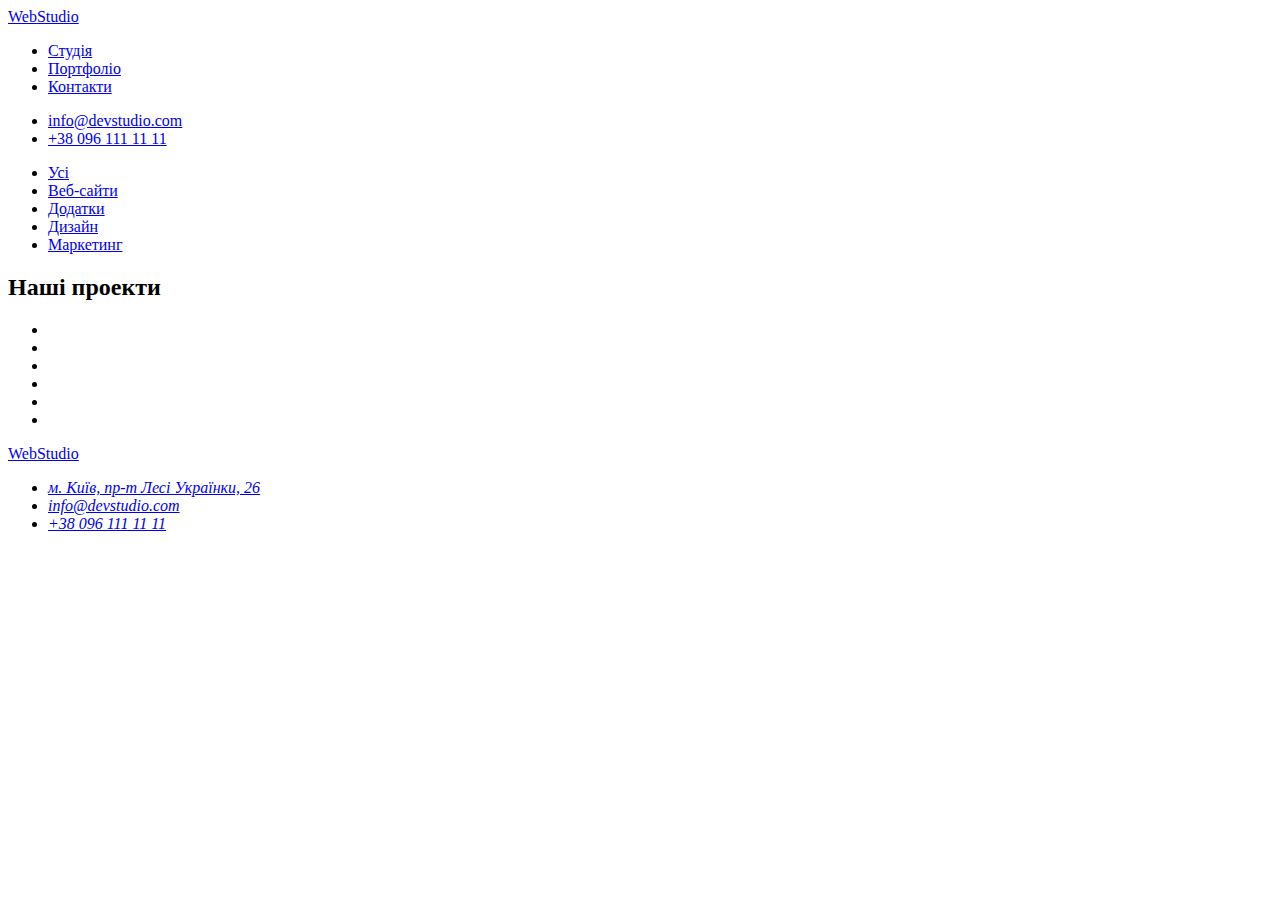
==== portfolio.html @ 6d322773 "Portfolio2" ====
<!DOCTYPE html>
<html lang="en">
  <head>
    <meta charset="UTF-8" />
    <meta http-equiv="X-UA-Compatible" content="IE=edge" />
    <meta name="viewport" content="width=device-width, initial-scale=1.0" />
    <title>Portofolio</title>
    <link rel="preconnect" href="https://fonts.googleapis.com" />
    <link rel="preconnect" href="https://fonts.gstatic.com" crossorigin />
    <link
      href="https://fonts.googleapis.com/css2?family=Raleway:ital,wght@0,700;1,700&family=Roboto:ital,wght@0,400;0,500;0,700;0,900;1,400;1,500;1,700;1,900&display=swap"
      rel="stylesheet"
    />
  </head>
  <body>
    <header>
      <nav>
        <a href="./index.html"><span>Web</span>Studio</a>
        <ul>
          <li><a href="#">Студія</a></li>
          <li><a href="./index.html">Портфоліо</a></li>
          <li><a href="#">Контакти</a></li>
        </ul>
      </nav>
      <ul>
        <li><a href="mailto:info@devstudio.com">info@devstudio.com</a></li>
        <li><a href="tel:+380961111111">+38 096 111 11 11</a></li>
      </ul>
    </header>
    <main>
      <section>
        <ul>
          <li><a href="./index.html">Усі</a></li>
          <li><a href="./index.html">Веб-сайти</a></li>
          <li><a href="./index.html">Додатки</a></li>
          <li><a href="./index.html">Дизайн</a></li>
          <li><a href="./index.html">Маркетинг</a></li>
        </ul>
      </section>
      <section>
        <h2>Наші проекти</h2>
        <ul>
          <li></li>
          <li></li>
          <li></li>
          <li></li>
          <li></li>
          <li></li>
        </ul>
      </section>
    </main>
    <footer>
      <a href="./index.html">WebStudio</a>
      <address>
        <ul>
          <li>
            <a
              href="https://goo.gl/maps/CPtrU1FHBa2aNyZL9"
              target="_blank"
              rel="noopener noreferrer nofollow"
              >м. Київ, пр-т Лесі Українки, 26</a
            >
          </li>
          <li><a href="mailto:info@devstudio.com">info@devstudio.com</a></li>
          <li><a href="tel:+380961111111">+38 096 111 11 11</a></li>
        </ul>
      </address>
    </footer>
  </body>
</html>
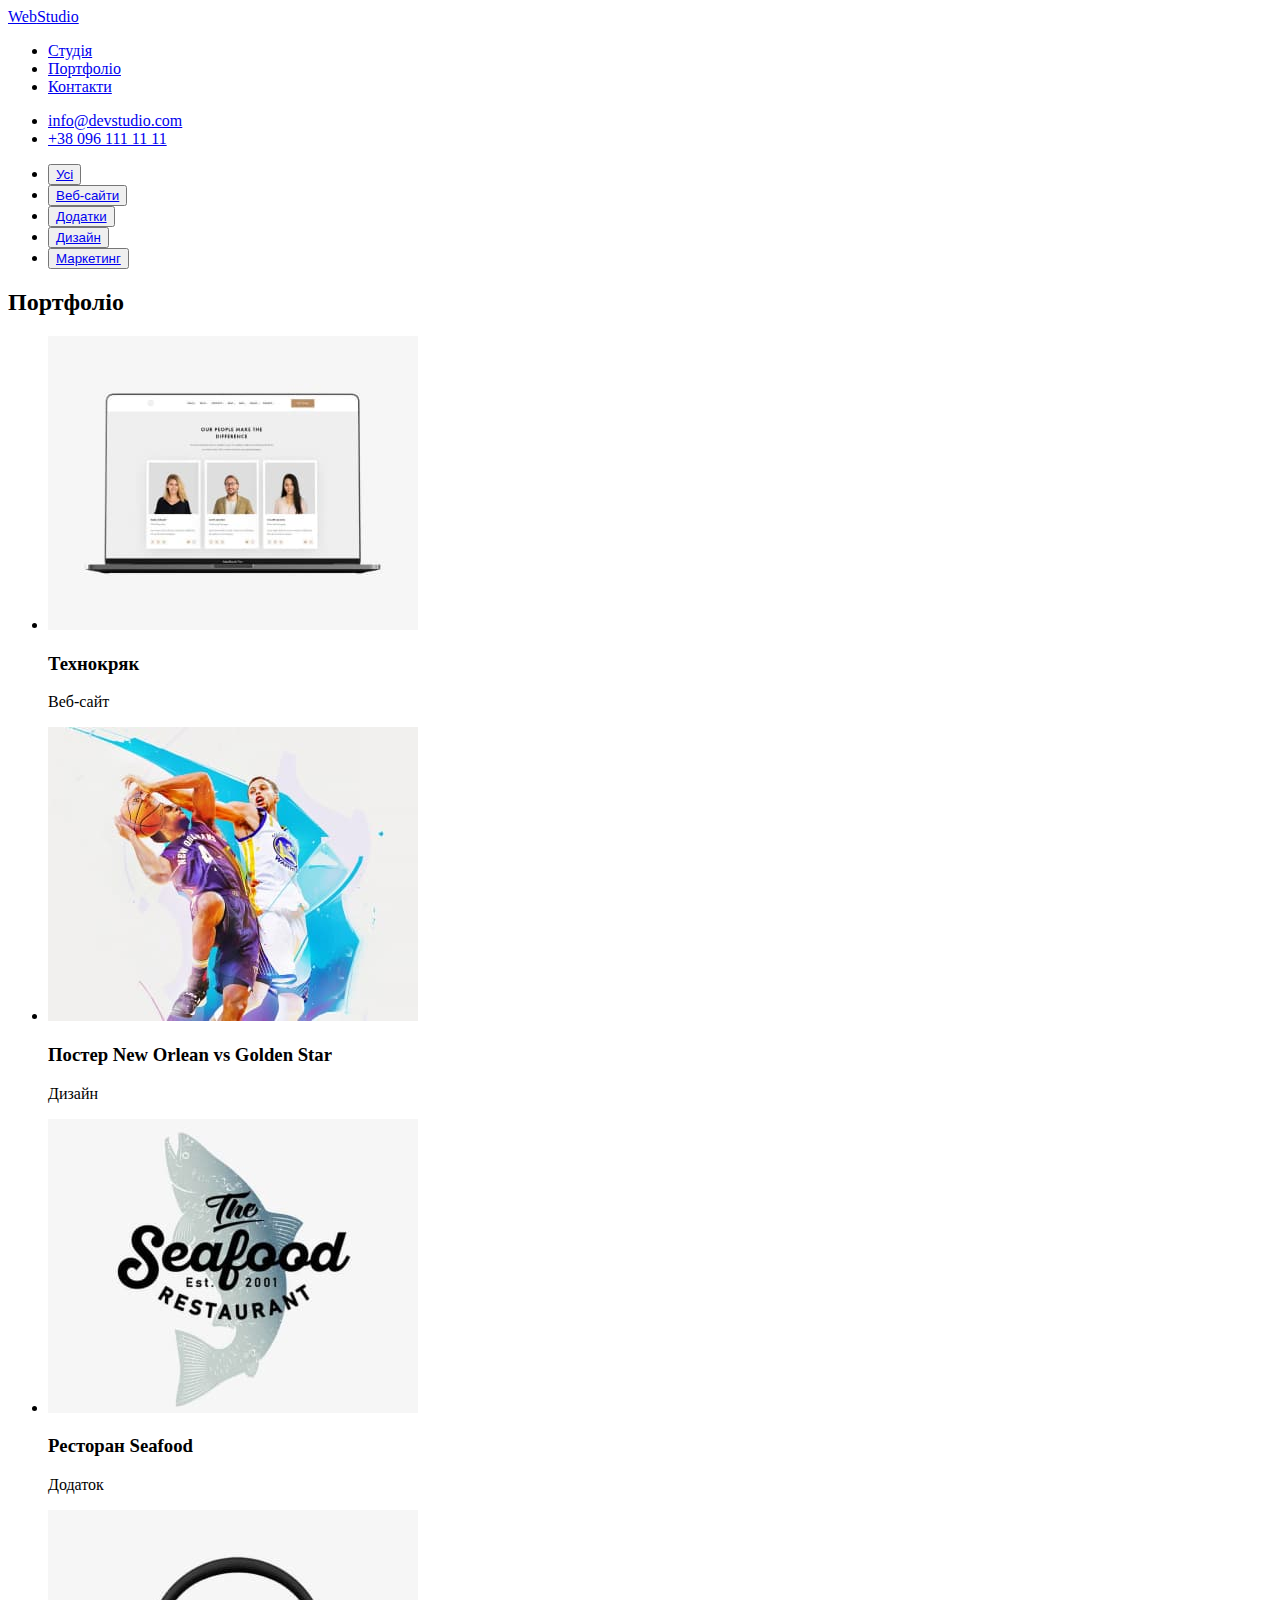
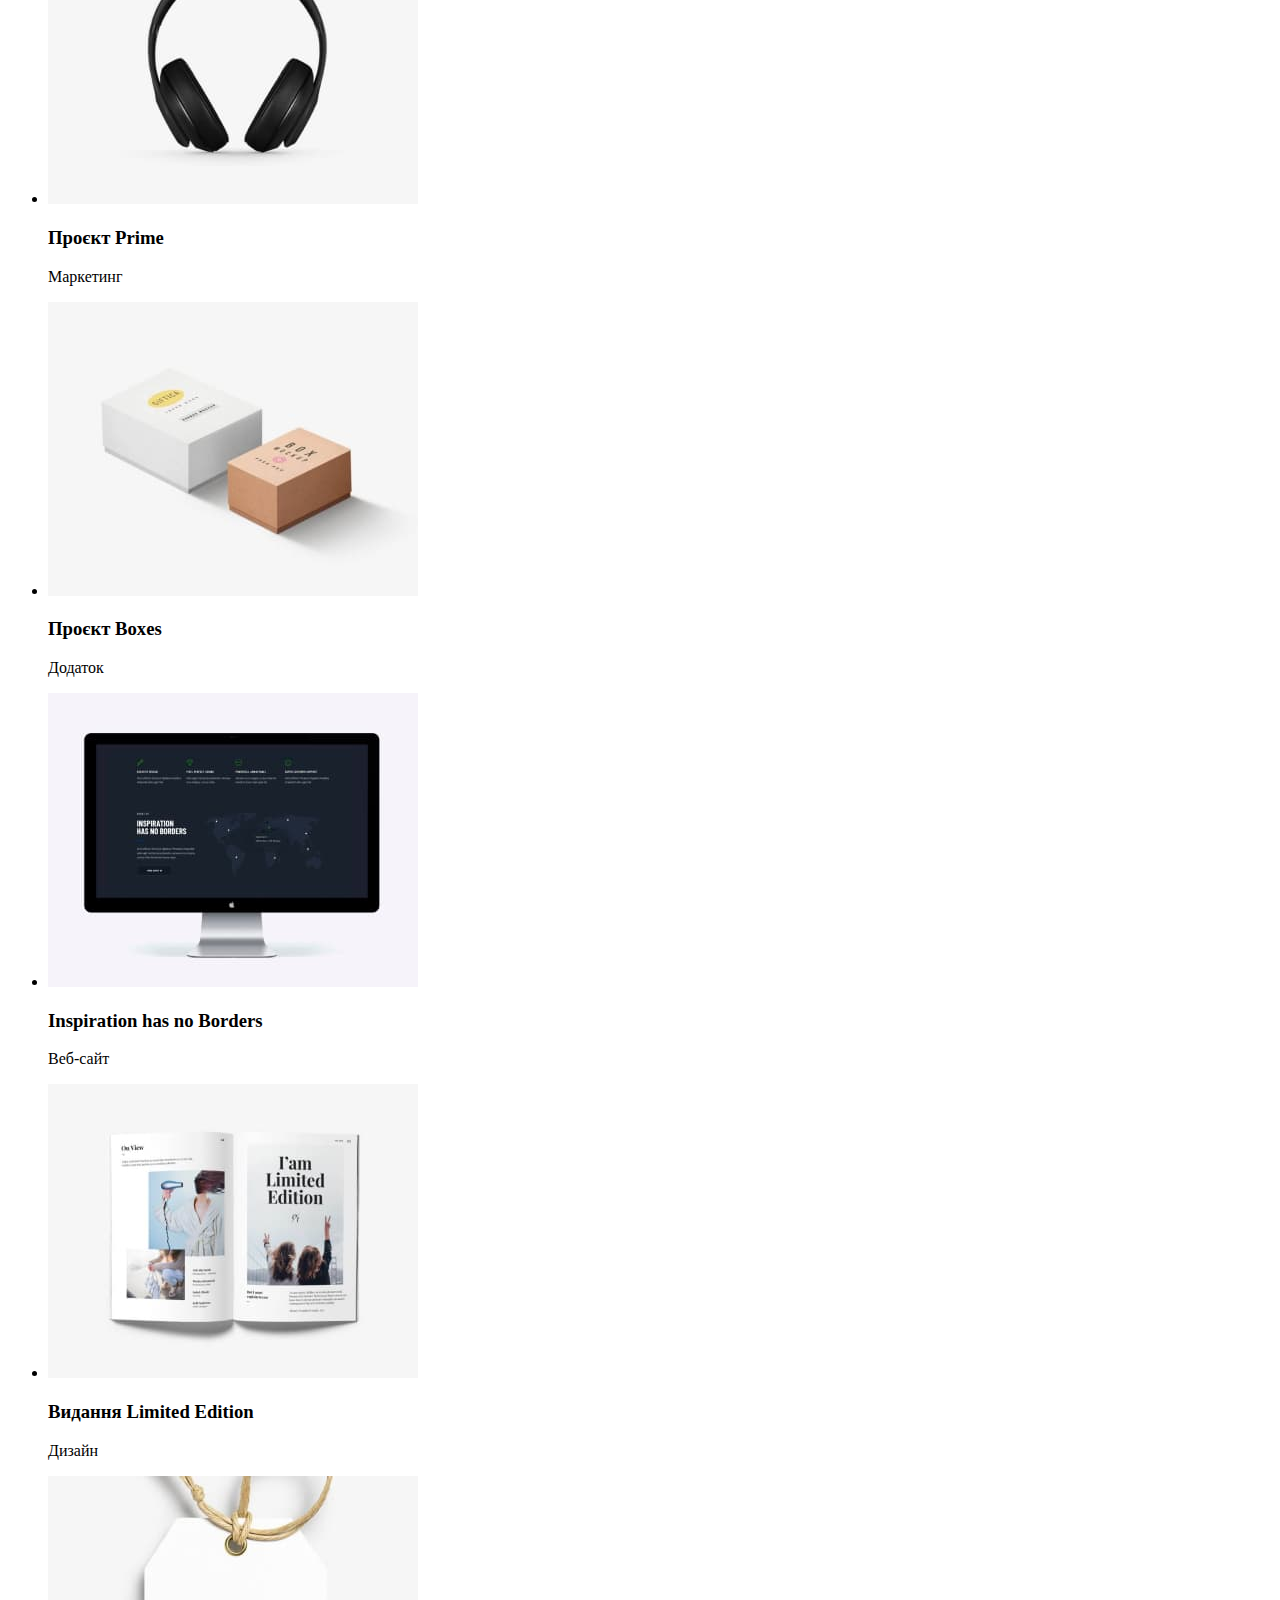
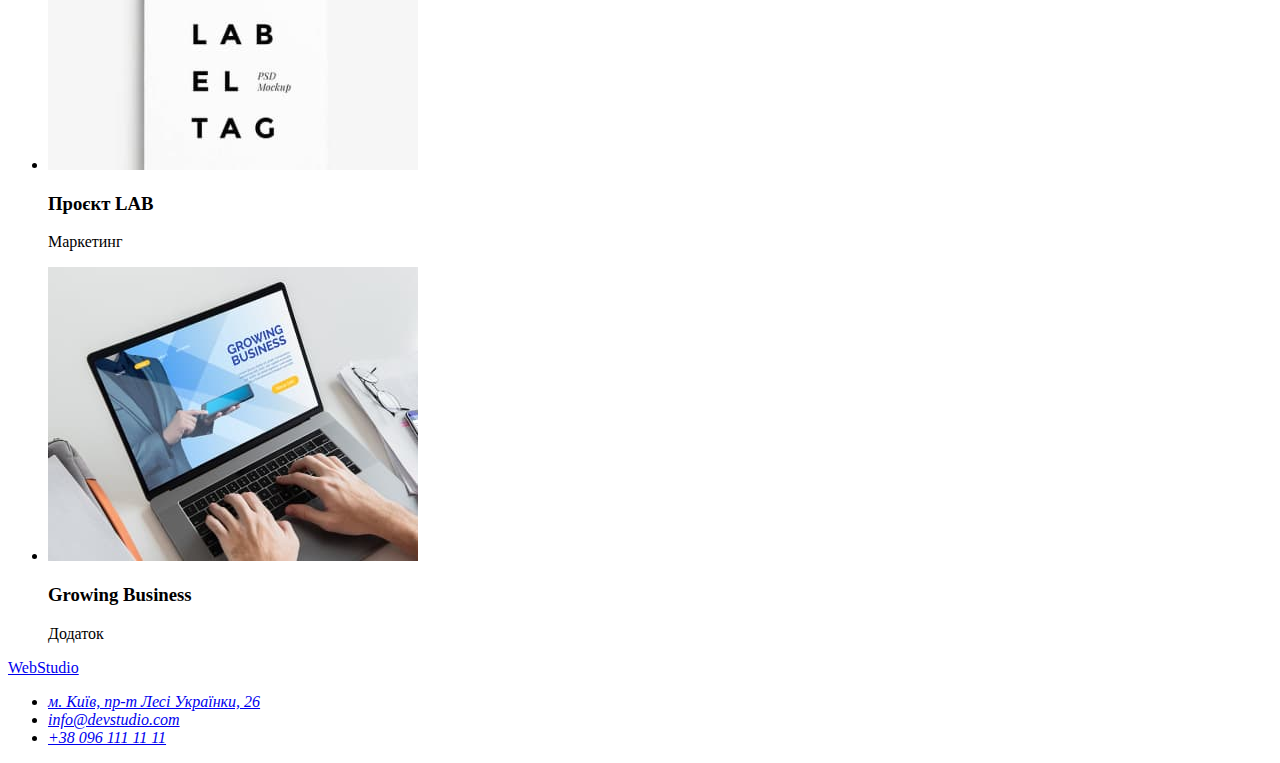
==== commit 11663d23: "Html def" ====
--- a/portfolio.html
+++ b/portfolio.html
@@ -18,7 +18,7 @@
         <a href="./index.html"><span>Web</span>Studio</a>
         <ul>
           <li><a href="#">Студія</a></li>
-          <li><a href="./index.html">Портфоліо</a></li>
+          <li><a href="./portfolio.html">Портфоліо</a></li>
           <li><a href="#">Контакти</a></li>
         </ul>
       </nav>
@@ -30,27 +30,48 @@
     <main>
       <section>
         <ul>
-          <li><a href="./index.html">Усі</a></li>
-          <li><a href="./index.html">Веб-сайти</a></li>
-          <li><a href="./index.html">Додатки</a></li>
-          <li><a href="./index.html">Дизайн</a></li>
-          <li><a href="./index.html">Маркетинг</a></li>
+          <li><button><a href="./index.html">Усі</a></button></li>
+          <li><button><a href="./index.html">Веб-сайти</a></button></li>
+          <li><button><a href="./index.html">Додатки</a></button></li>
+          <li><button><a href="./index.html">Дизайн</a></button></li>
+          <li><button><a href="./index.html">Маркетинг</a></button></li>
         </ul>
       </section>
       <section>
-        <h2>Наші проекти</h2>
+        <h2>Портфоліо</h2>
         <ul>
-          <li></li>
-          <li></li>
-          <li></li>
-          <li></li>
-          <li></li>
-          <li></li>
+          <li><img src="./img/tehnokhryaksq.jpg" alt="tehnokhryak" width="370">
+          <h3>Технокряк</h3> 
+          <p>Веб-сайт</p></li>
+          <li><img src="./img/new_orlean _golden_starsq.jpg" alt="new_orlean" width="370">
+            <h3>Постер New Orlean vs Golden Star</h3>
+          <p>Дизайн</p></li>
+          <li><img src="./img/seafoodsq.jpg" alt="seafood" width="370">
+          <h3>Ресторан Seafood</h3>
+           <p>Додаток</p></li>
+          <li><img src="./img/primesq.jpg" alt="prime" width="370">
+          <h3>Проєкт Prime</h3>
+        <p>Маркетинг</p></li>
+          <li><img src="./img/boxessq.jpg" alt="boxes" width="370">
+          <h3>Проєкт Boxes</h3>
+        <p>Додаток</p></li>
+          <li><img src="./img/inspirationsq.jpg" alt="inspiration" width="370">
+          <h3>Inspiration has no Borders</h3>
+        <p>Веб-сайт</p></li>
+          <li><img src="./img/limited_editionsq.jpg" alt="limited_edition" width="370">
+          <h3>Видання Limited Edition</h3>
+        <p>Дизайн</p></li>
+          <li><img src="./img/labsq.jpg" alt="lab" width="370">
+          <h3>Проєкт LAB</h3>
+        <p>Маркетинг</p></li>
+          <li><img src="./img/growing_businesssq.jpg" alt="growing_business" width="370">
+          <h3>Growing Business</h3>
+        <p>Додаток</p></li>
         </ul>
       </section>
     </main>
     <footer>
-      <a href="./index.html">WebStudio</a>
+      <a href="./index.html"><span>Web</span>Studio</a>
       <address>
         <ul>
           <li>
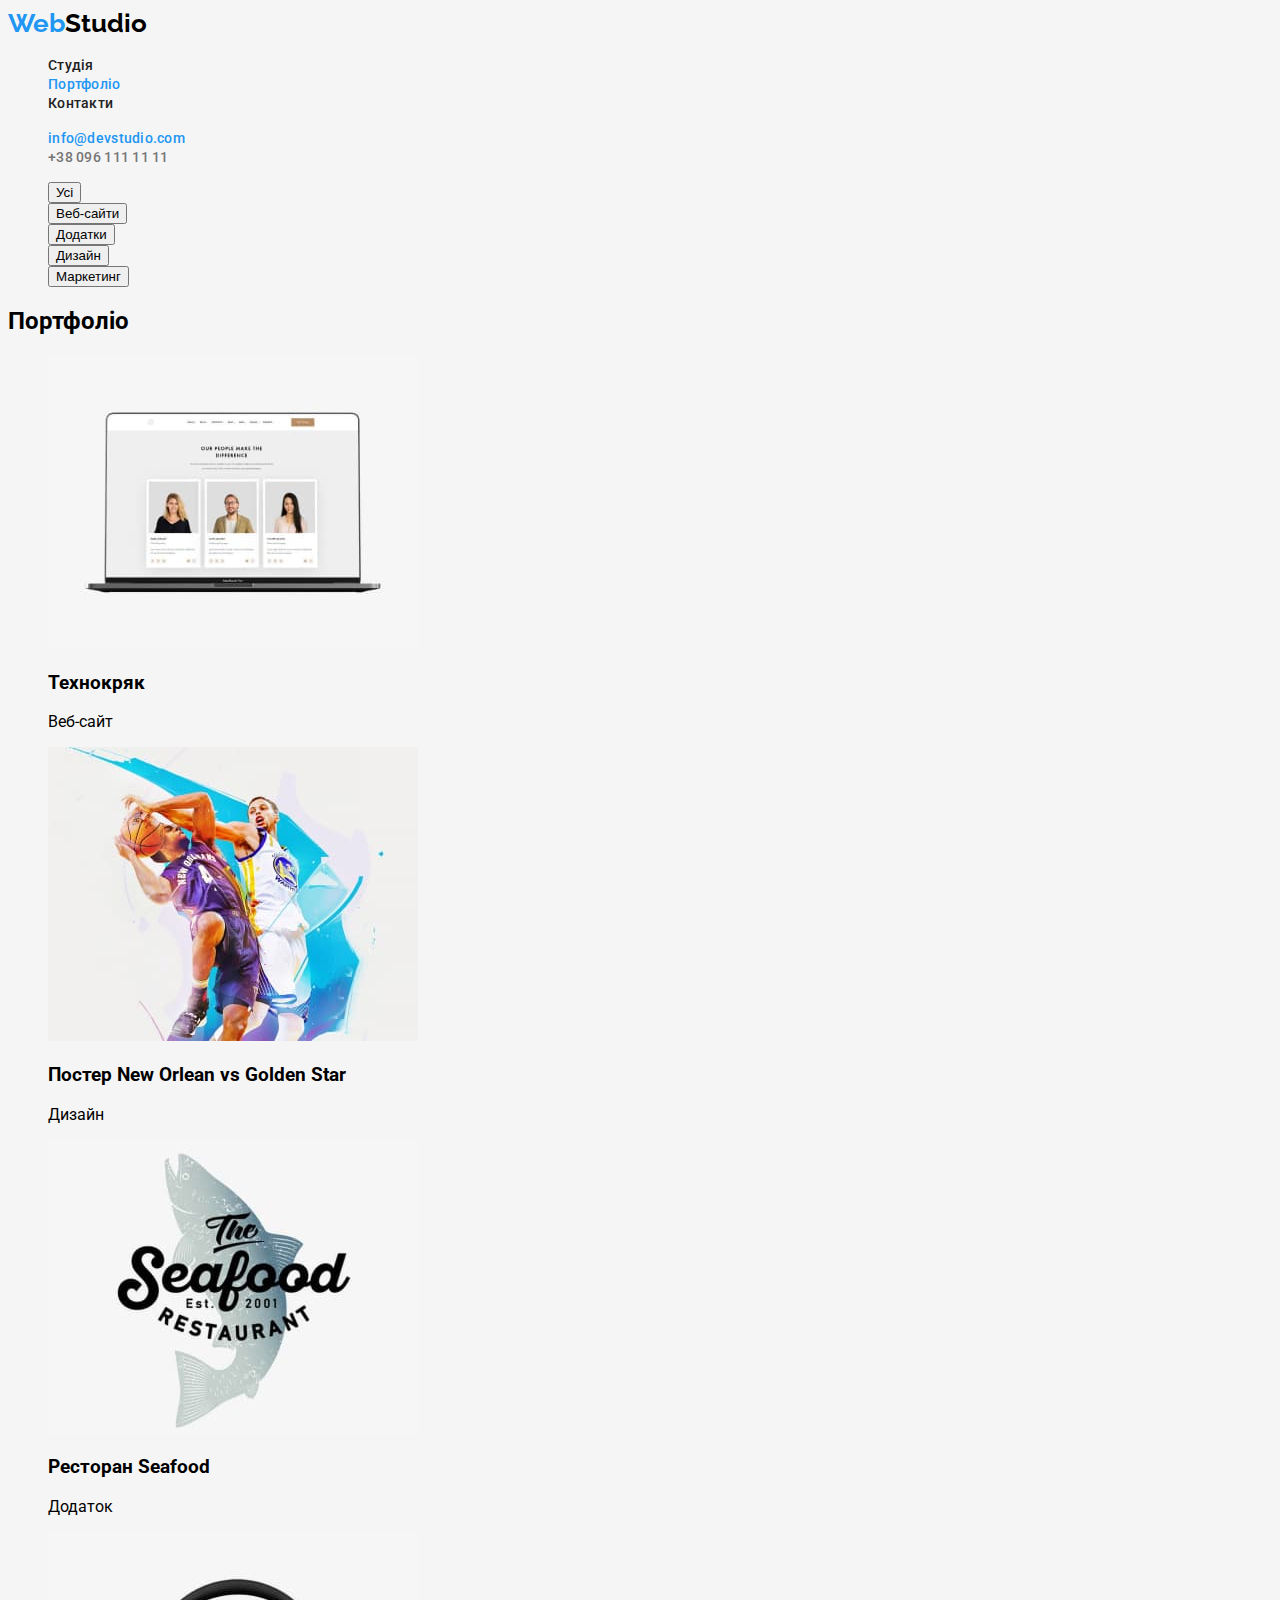
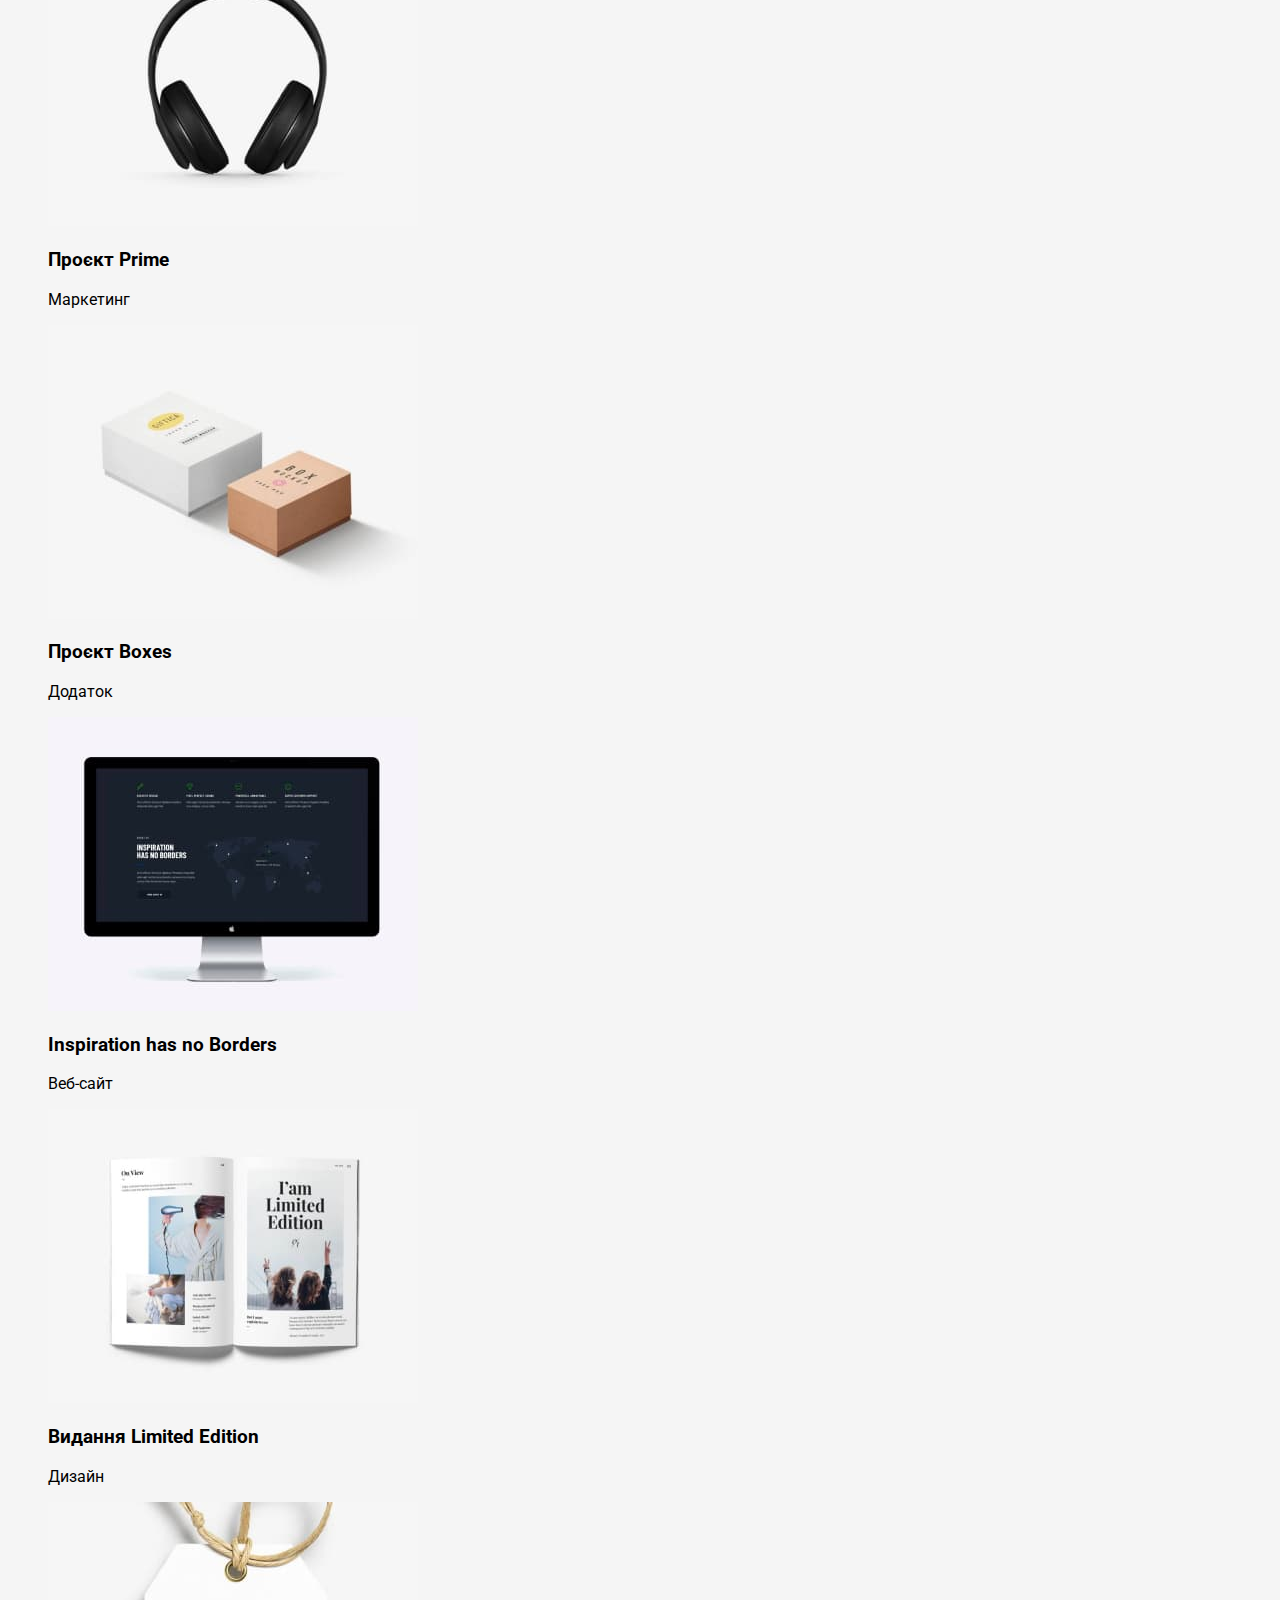
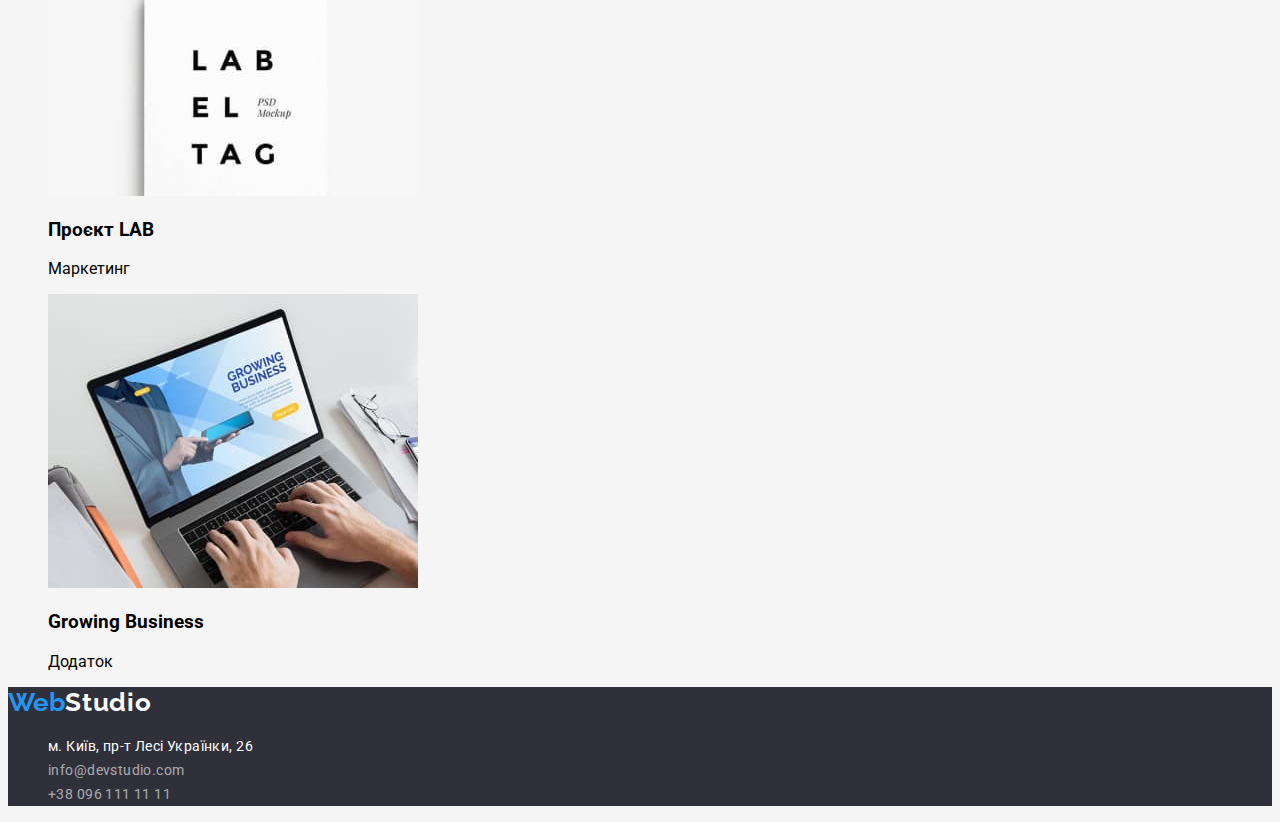
==== commit 57345650: "add styles" ====
--- a/portfolio.html
+++ b/portfolio.html
@@ -11,79 +11,145 @@
       href="https://fonts.googleapis.com/css2?family=Raleway:ital,wght@0,700;1,700&family=Roboto:ital,wght@0,400;0,500;0,700;0,900;1,400;1,500;1,700;1,900&display=swap"
       rel="stylesheet"
     />
+    <link rel="stylesheet" href="./css/styles.css" />
   </head>
   <body>
     <header>
       <nav>
-        <a href="./index.html"><span>Web</span>Studio</a>
+        <a href="./index.html"
+          ><span class="logo-nav">Web</span
+          ><span class="logo-nav-accent">Studio</span></a
+        >
         <ul>
-          <li><a href="#">Студія</a></li>
-          <li><a href="./portfolio.html">Портфоліо</a></li>
-          <li><a href="#">Контакти</a></li>
+          <li>
+            <a class="nav-link-not-current" href="./index.html">Студія</a>
+          </li>
+          <li>
+            <a class="nav-link-current" href="./portfolio.html">Портфоліо</a>
+          </li>
+          <li><a class="nav-link-not-current" href="#">Контакти</a></li>
         </ul>
       </nav>
       <ul>
-        <li><a href="mailto:info@devstudio.com">info@devstudio.com</a></li>
-        <li><a href="tel:+380961111111">+38 096 111 11 11</a></li>
+        <li>
+          <a class="nav-link-email-contact" href="mailto:info@devstudio.com"
+            >info@devstudio.com</a
+          >
+        </li>
+        <li>
+          <a class="nav-link-tel-contact" href="tel:+380961111111"
+            >+38 096 111 11 11</a
+          >
+        </li>
       </ul>
     </header>
-    <main>
+    <main class="portfolio">
       <section>
         <ul>
-          <li><button><a href="./index.html">Усі</a></button></li>
-          <li><button><a href="./index.html">Веб-сайти</a></button></li>
-          <li><button><a href="./index.html">Додатки</a></button></li>
-          <li><button><a href="./index.html">Дизайн</a></button></li>
-          <li><button><a href="./index.html">Маркетинг</a></button></li>
+          <li>
+            <button type="button" class="all button">Усі</button>
+          </li>
+          <li>
+            <button type="button">Веб-сайти</button>
+          </li>
+          <li>
+            <button type="button">Додатки</button>
+          </li>
+          <li>
+            <button type="button">Дизайн</button>
+          </li>
+          <li>
+            <button type="button">Маркетинг</button>
+          </li>
         </ul>
-      </section>
-      <section>
         <h2>Портфоліо</h2>
         <ul>
-          <li><img src="./img/tehnokhryaksq.jpg" alt="tehnokhryak" width="370">
-          <h3>Технокряк</h3> 
-          <p>Веб-сайт</p></li>
-          <li><img src="./img/new_orlean _golden_starsq.jpg" alt="new_orlean" width="370">
+          <li>
+            <img src="./img/tehnokhryaksq.jpg" alt="tehnokhryak" width="370" />
+            <h3>Технокряк</h3>
+            <p>Веб-сайт</p>
+          </li>
+          <li>
+            <img
+              src="./img/new_orlean _golden_starsq.jpg"
+              alt="new_orlean"
+              width="370"
+            />
             <h3>Постер New Orlean vs Golden Star</h3>
-          <p>Дизайн</p></li>
-          <li><img src="./img/seafoodsq.jpg" alt="seafood" width="370">
-          <h3>Ресторан Seafood</h3>
-           <p>Додаток</p></li>
-          <li><img src="./img/primesq.jpg" alt="prime" width="370">
-          <h3>Проєкт Prime</h3>
-        <p>Маркетинг</p></li>
-          <li><img src="./img/boxessq.jpg" alt="boxes" width="370">
-          <h3>Проєкт Boxes</h3>
-        <p>Додаток</p></li>
-          <li><img src="./img/inspirationsq.jpg" alt="inspiration" width="370">
-          <h3>Inspiration has no Borders</h3>
-        <p>Веб-сайт</p></li>
-          <li><img src="./img/limited_editionsq.jpg" alt="limited_edition" width="370">
-          <h3>Видання Limited Edition</h3>
-        <p>Дизайн</p></li>
-          <li><img src="./img/labsq.jpg" alt="lab" width="370">
-          <h3>Проєкт LAB</h3>
-        <p>Маркетинг</p></li>
-          <li><img src="./img/growing_businesssq.jpg" alt="growing_business" width="370">
-          <h3>Growing Business</h3>
-        <p>Додаток</p></li>
+            <p>Дизайн</p>
+          </li>
+          <li>
+            <img src="./img/seafoodsq.jpg" alt="seafood" width="370" />
+            <h3>Ресторан Seafood</h3>
+            <p>Додаток</p>
+          </li>
+          <li>
+            <img src="./img/primesq.jpg" alt="prime" width="370" />
+            <h3>Проєкт Prime</h3>
+            <p>Маркетинг</p>
+          </li>
+          <li>
+            <img src="./img/boxessq.jpg" alt="boxes" width="370" />
+            <h3>Проєкт Boxes</h3>
+            <p>Додаток</p>
+          </li>
+          <li>
+            <img src="./img/inspirationsq.jpg" alt="inspiration" width="370" />
+            <h3>Inspiration has no Borders</h3>
+            <p>Веб-сайт</p>
+          </li>
+          <li>
+            <img
+              src="./img/limited_editionsq.jpg"
+              alt="limited_edition"
+              width="370"
+            />
+            <h3>Видання Limited Edition</h3>
+            <p>Дизайн</p>
+          </li>
+          <li>
+            <img src="./img/labsq.jpg" alt="lab" width="370" />
+            <h3>Проєкт LAB</h3>
+            <p>Маркетинг</p>
+          </li>
+          <li>
+            <img
+              src="./img/growing_businesssq.jpg"
+              alt="growing_business"
+              width="370"
+            />
+            <h3>Growing Business</h3>
+            <p>Додаток</p>
+          </li>
         </ul>
       </section>
     </main>
-    <footer>
-      <a href="./index.html"><span>Web</span>Studio</a>
+    <footer class="adress">
+      <a href="./index.html"
+        ><span class="logo-nav">Web</span
+        ><span class="Logo-footer">Studio</span></a
+      >
       <address>
         <ul>
           <li>
             <a
+              class="address-street"
               href="https://goo.gl/maps/CPtrU1FHBa2aNyZL9"
               target="_blank"
               rel="noopener noreferrer nofollow"
               >м. Київ, пр-т Лесі Українки, 26</a
             >
           </li>
-          <li><a href="mailto:info@devstudio.com">info@devstudio.com</a></li>
-          <li><a href="tel:+380961111111">+38 096 111 11 11</a></li>
+          <li>
+            <a class="address-contact" href="mailto:info@devstudio.com"
+              >info@devstudio.com</a
+            >
+          </li>
+          <li>
+            <a class="address-contact" href="tel:+380961111111"
+              >+38 096 111 11 11</a
+            >
+          </li>
         </ul>
       </address>
     </footer>
--- a/css/styles.css
+++ b/css/styles.css
@@ -0,0 +1,232 @@
+body{
+    background-color: #F5F5F5;
+    font-family: 'roboto', 'Raleway', 'sans-serif'
+    
+    }
+a {
+    text-decoration: none;
+}
+a:hover {
+    color: #2196F3;
+}
+ul {
+    list-style: none
+}
+.logo-nav {
+    color: #2196F3;
+    font-family: 'Raleway';
+    font-style: normal;
+    font-weight: 700;
+    font-size: 26px;
+    line-height: 31px;
+}
+.logo-nav-accent {
+    color: #000000;
+    font-family: 'Raleway';
+    font-style: normal;
+    font-weight: 700;
+    font-size: 26px;
+    line-height: 31px;
+}
+.nav-link-current {
+    color: #2196F3;
+    font-family: 'Roboto';
+    font-style: normal;
+    font-weight: 500;
+    font-size: 14px;
+    line-height: 16px;
+    letter-spacing: 0.02em;
+    
+}
+.nav-link-not-current {
+    color: #212121;
+    font-family: 'Roboto';
+    font-style: normal;
+    font-weight: 500;
+    font-size: 14px;
+    line-height: 16px;
+    letter-spacing: 0.02em;
+    
+}
+.nav-link-email-contact {
+    font-family: 'Roboto';
+    font-style: normal;
+    font-weight: 500;
+    font-size: 14px;
+    line-height: 16px;
+    letter-spacing: 0.02em;
+    color: #2196F3;
+}
+.nav-link-tel-contact {
+    font-family: 'Roboto';
+    font-style: normal;
+    font-weight: 500;
+    font-size: 14px;
+    line-height: 16px;
+    letter-spacing: 0.02em;
+    color: #757575;
+}
+.about-us {
+    background-color: #2F303A;
+    
+}
+.about-us-content {
+    color: #FFFFFF;
+    text-transform: uppercase;
+    font-family: 'Roboto';
+    font-style: normal;
+    font-weight: 900;
+    font-size: 44px;
+    line-height: 60px;
+/* or 136% */
+    letter-spacing: 0.06em;
+    text-transform: uppercase;
+
+}
+
+.order-service-button{
+    color: #FFFFFF;
+    background: #2196F3;
+    box-shadow: 0px 4px 4px rgba(0, 0, 0, 0.15);
+    border-radius: 4px;
+    width: 216px;
+    height: 50px;
+    left: 692px;
+    top: 430px;
+    font-family: 'Roboto';
+    font-style: normal;
+    font-weight: 700;
+    font-size: 16px;
+    line-height: 30px;
+    
+}
+.order-service-button:hover {
+    background-color: #188CE8;
+}
+.visually-hidden {
+    position: absolute;
+      white-space: nowrap;
+      width: 1px;
+      height: 1px;
+      overflow: hidden;
+      border: 0;
+      padding: 0;
+      clip: rect(0 0 0 0);
+      clip-path: inset(50%);
+      margin: -1px;
+}
+.our-advantages {
+    font-family: 'Roboto';
+    font-style: normal;
+    font-weight: 700;
+    font-size: 14px;
+    line-height: 16px;
+    letter-spacing: 0.03em;
+    text-transform: uppercase;
+    color: #212121;
+}
+.our-advantages-description {
+    font-family: 'Roboto';
+    font-style: normal;
+    font-weight: 400;
+    font-size: 14px;
+    line-height: 24px;
+/* or 171% */
+    letter-spacing: 0.03em;
+    color: #757575;
+}
+.what-we-do {
+    font-family: 'Roboto';
+    font-style: normal;
+    font-weight: 700;
+    color: #212121;
+}
+.our-team-section {
+    background: #F5F4FA;
+
+}
+.our-team {
+    font-family: 'Roboto';
+    font-style: normal;
+    font-weight: 700;
+    font-size: 36px;
+    line-height: 42px;
+    letter-spacing: 0.03em;
+    color: #212121;
+}
+.our-team-foto{
+    background-color: #F5F5F5;
+    
+}
+.our-team-name {
+    font-family: 'Roboto';
+    font-style: normal;
+    font-weight: 500;
+    font-size: 16px;
+    line-height: 19px;
+   /* identical to box height */
+    letter-spacing: 0.03em;
+    color: #212121;
+}
+.our-team-position {
+    font-family: 'Roboto';
+    font-style: normal;
+    font-weight: 400;
+    font-size: 16px;
+    line-height: 19px;
+   /* identical to box height */
+    letter-spacing: 0.03em;
+    color: #757575;
+}
+.adress{
+    background-color: #2F303A;
+}
+.Logo-footer {
+    font-family: 'Raleway';
+    font-style: normal;
+    font-weight: 700;
+    font-size: 26px;
+    line-height: 31px;
+    /* identical to box height */
+    letter-spacing: 0.03em;
+    color: #FFFFFF
+}
+.address-street {
+    font-family: 'Roboto';
+    font-style: normal;
+    font-weight: 400;
+    font-size: 14px;
+    line-height: 24px;
+    /* or 171% */
+    letter-spacing: 0.03em;
+    color: #FFFFFF;
+}
+.address-contact {
+    font-family: 'Roboto';
+    font-style: normal;
+    font-weight: 400;
+    font-size: 14px;
+    line-height: 24px;
+    /* or 171% */
+    letter-spacing: 0.03em;
+    color: rgba(255, 255, 255, 0.6);
+}
+
+.portfolio {
+    background-color: #F5F5F5;
+
+}
+.all button {
+    background-color: #2196F3;
+    /* shadow-middle */
+    box-shadow: 0px 3px 1px rgba(0, 0, 0, 0.1), 0px 1px 2px rgba(0, 0, 0, 0.08), 0px 2px 2px rgba(0, 0, 0, 0.12);
+    border-radius: 4px;
+}
+button:hover {
+
+}
+
+
+
+
+
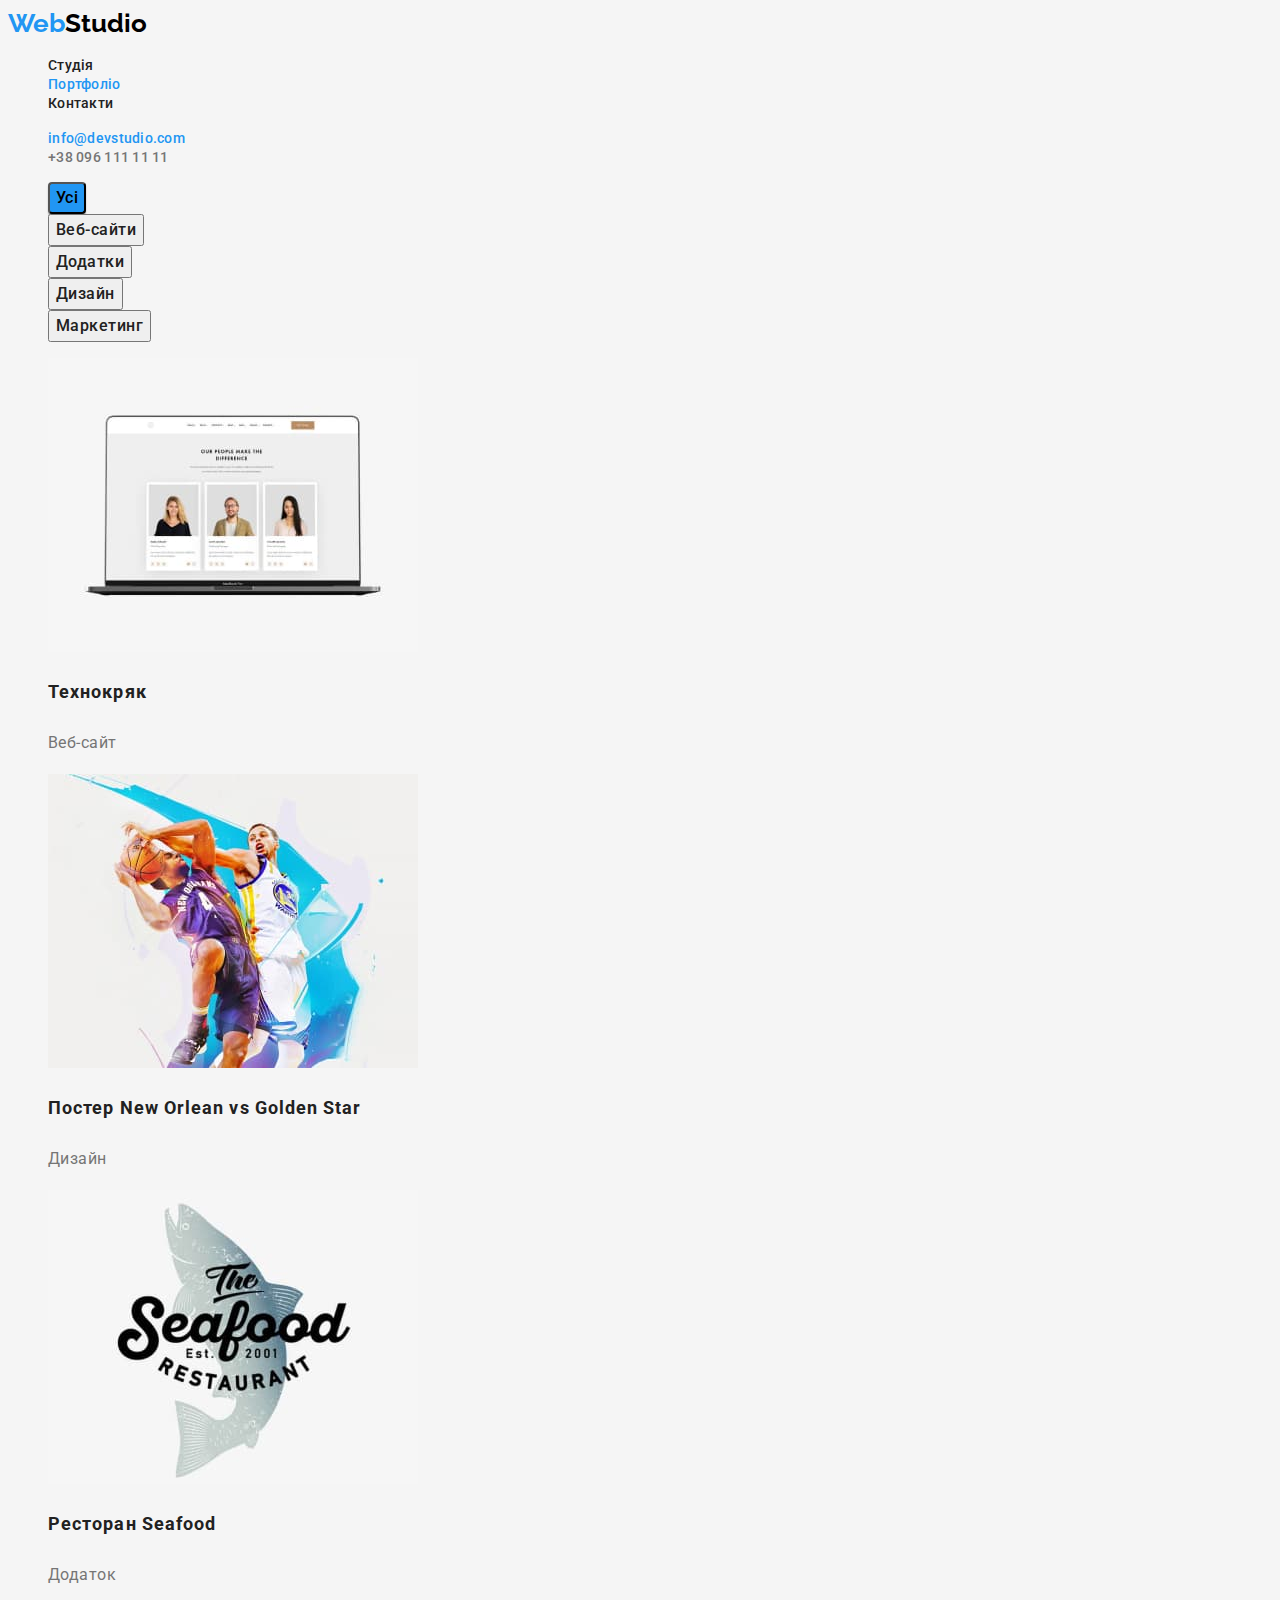
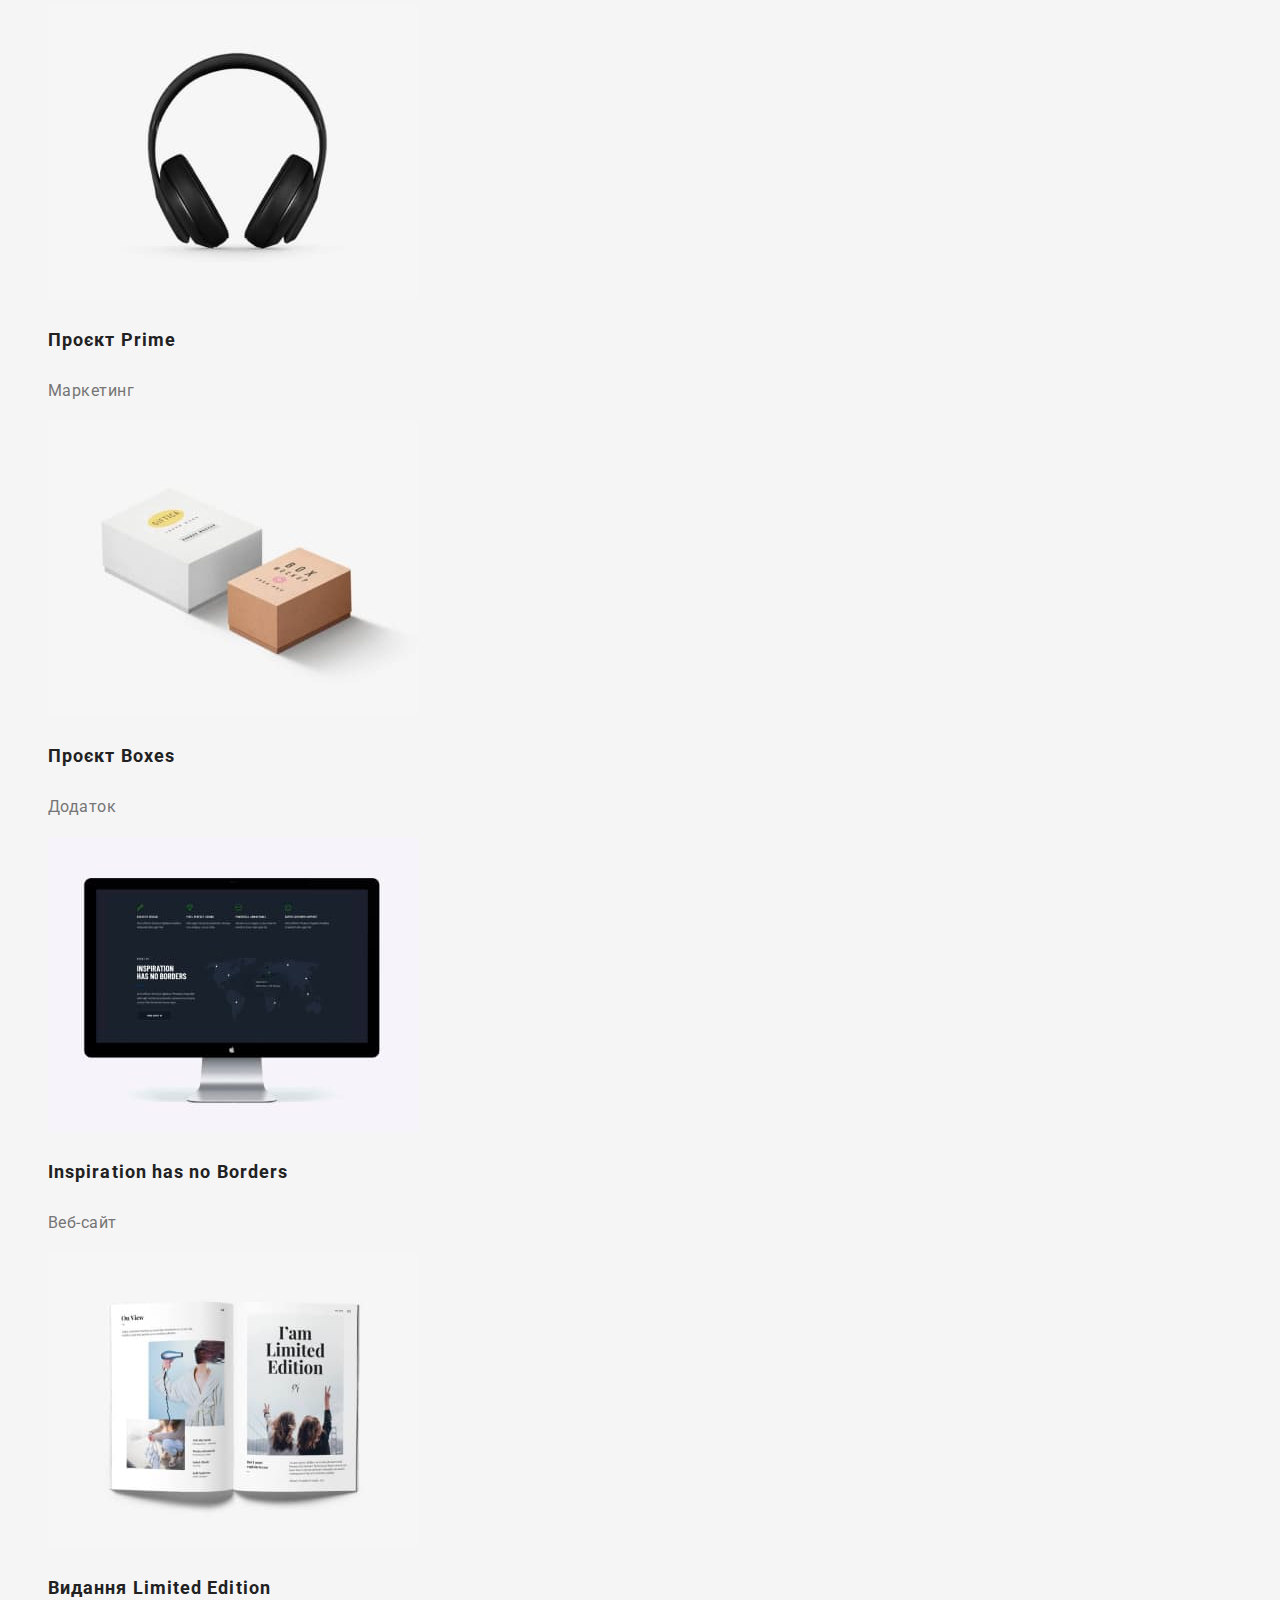
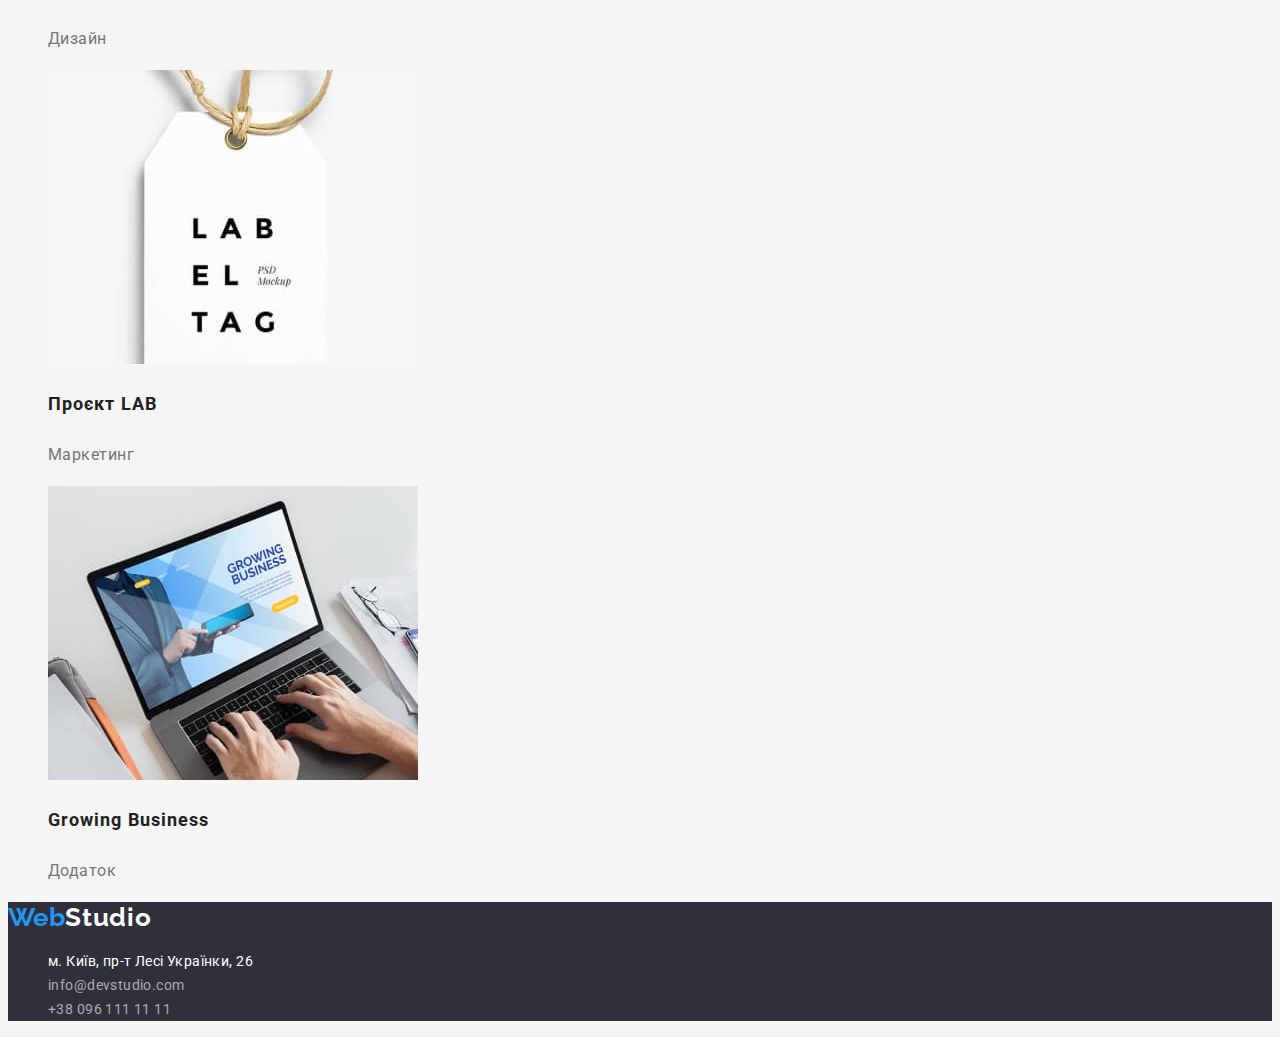
==== commit 9832983f: "final HW2" ====
--- a/portfolio.html
+++ b/portfolio.html
@@ -47,27 +47,26 @@
       <section>
         <ul>
           <li>
-            <button type="button" class="all button">Усі</button>
+            <button type="button" class="all-button">Усі</button>
           </li>
           <li>
-            <button type="button">Веб-сайти</button>
+            <button type="button" class="solutions-button">Веб-сайти</button>
           </li>
           <li>
-            <button type="button">Додатки</button>
+            <button type="button" class="solutions-button">Додатки</button>
           </li>
           <li>
-            <button type="button">Дизайн</button>
+            <button type="button" class="solutions-button">Дизайн</button>
           </li>
           <li>
-            <button type="button">Маркетинг</button>
+            <button type="button" class="solutions-button">Маркетинг</button>
           </li>
         </ul>
-        <h2>Портфоліо</h2>
         <ul>
           <li>
             <img src="./img/tehnokhryaksq.jpg" alt="tehnokhryak" width="370" />
-            <h3>Технокряк</h3>
-            <p>Веб-сайт</p>
+            <h3 class="projects">Технокряк</h3>
+            <p class="projects-solution">Веб-сайт</p>
           </li>
           <li>
             <img
@@ -75,28 +74,28 @@
               alt="new_orlean"
               width="370"
             />
-            <h3>Постер New Orlean vs Golden Star</h3>
-            <p>Дизайн</p>
+            <h3 class="projects">Постер New Orlean vs Golden Star</h3>
+            <p class="projects-solution">Дизайн</p>
           </li>
           <li>
             <img src="./img/seafoodsq.jpg" alt="seafood" width="370" />
-            <h3>Ресторан Seafood</h3>
-            <p>Додаток</p>
+            <h3 class="projects">Ресторан Seafood</h3>
+            <p class="projects-solution">Додаток</p>
           </li>
           <li>
             <img src="./img/primesq.jpg" alt="prime" width="370" />
-            <h3>Проєкт Prime</h3>
-            <p>Маркетинг</p>
+            <h3 class="projects">Проєкт Prime</h3>
+            <p class="projects-solution">Маркетинг</p>
           </li>
           <li>
             <img src="./img/boxessq.jpg" alt="boxes" width="370" />
-            <h3>Проєкт Boxes</h3>
-            <p>Додаток</p>
+            <h3 class="projects">Проєкт Boxes</h3>
+            <p class="projects-solution">Додаток</p>
           </li>
           <li>
             <img src="./img/inspirationsq.jpg" alt="inspiration" width="370" />
-            <h3>Inspiration has no Borders</h3>
-            <p>Веб-сайт</p>
+            <h3 class="projects">Inspiration has no Borders</h3>
+            <p class="projects-solution">Веб-сайт</p>
           </li>
           <li>
             <img
@@ -104,13 +103,13 @@
               alt="limited_edition"
               width="370"
             />
-            <h3>Видання Limited Edition</h3>
-            <p>Дизайн</p>
+            <h3 class="projects">Видання Limited Edition</h3>
+            <p class="projects-solution">Дизайн</p>
           </li>
           <li>
             <img src="./img/labsq.jpg" alt="lab" width="370" />
-            <h3>Проєкт LAB</h3>
-            <p>Маркетинг</p>
+            <h3 class="projects">Проєкт LAB</h3>
+            <p class="projects-solution">Маркетинг</p>
           </li>
           <li>
             <img
@@ -118,8 +117,8 @@
               alt="growing_business"
               width="370"
             />
-            <h3>Growing Business</h3>
-            <p>Додаток</p>
+            <h3 class="projects">Growing Business</h3>
+            <p class="projects-solution">Додаток</p>
           </li>
         </ul>
       </section>
--- a/css/styles.css
+++ b/css/styles.css
@@ -84,7 +84,7 @@
 
 }
 
-.order-service-button{
+.order-service-button {
     color: #FFFFFF;
     background: #2196F3;
     box-shadow: 0px 4px 4px rgba(0, 0, 0, 0.15);
@@ -216,17 +216,57 @@
     background-color: #F5F5F5;
 
 }
-.all button {
+.all-button {
+    font-family: 'Roboto';
+    font-style: normal;
+    font-weight: 500;
+    font-size: 16px;
+    line-height: 26px;
+    /* identical to box height, or 162% */
+    text-align: center;
+    letter-spacing: 0.03em;
     background-color: #2196F3;
     /* shadow-middle */
     box-shadow: 0px 3px 1px rgba(0, 0, 0, 0.1), 0px 1px 2px rgba(0, 0, 0, 0.08), 0px 2px 2px rgba(0, 0, 0, 0.12);
     border-radius: 4px;
 }
-button:hover {
-
-}
-
-
-
-
-
+.solutions-button {
+    font-family: 'Roboto';
+    font-style: normal;
+    font-weight: 500;
+    font-size: 16px;
+    line-height: 26px;
+    /* identical to box height, or 162% */
+    text-align: center;
+    letter-spacing: 0.03em;
+    color: #212121;
+}
+.solutions-button:hover {
+    background: #2196F3;
+
+}
+.projects {
+    font-family: 'Roboto';
+    font-style: normal;
+    font-weight: 700;
+    font-size: 18px;
+    line-height: 36px;
+    /* identical to box height, or 200% */
+    letter-spacing: 0.06em;
+    color: #212121;
+}
+.projects-solution {
+    font-family: 'Roboto';
+    font-style: normal;
+    font-weight: 400;
+    font-size: 16px;
+    line-height: 30px;
+    /* identical to box height, or 188% */
+    letter-spacing: 0.03em;
+    color: #757575;
+}
+
+
+
+
+
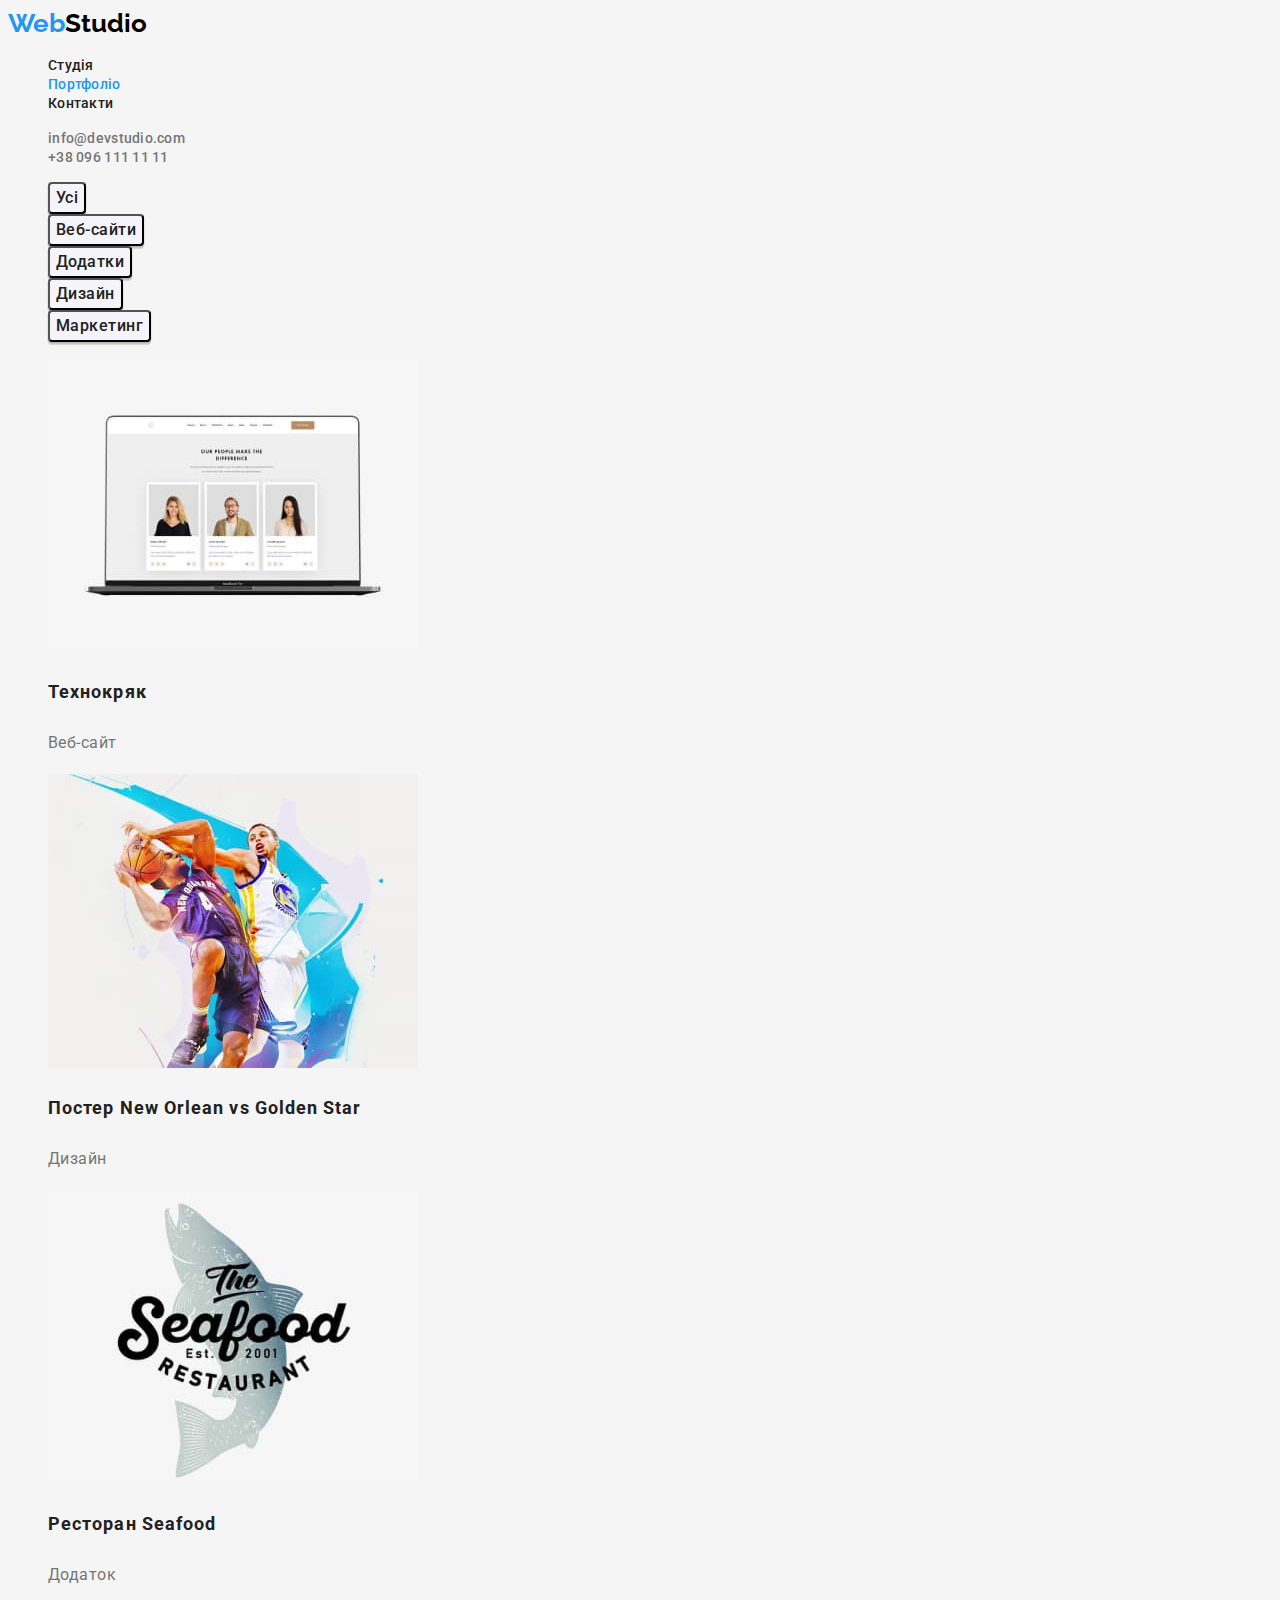
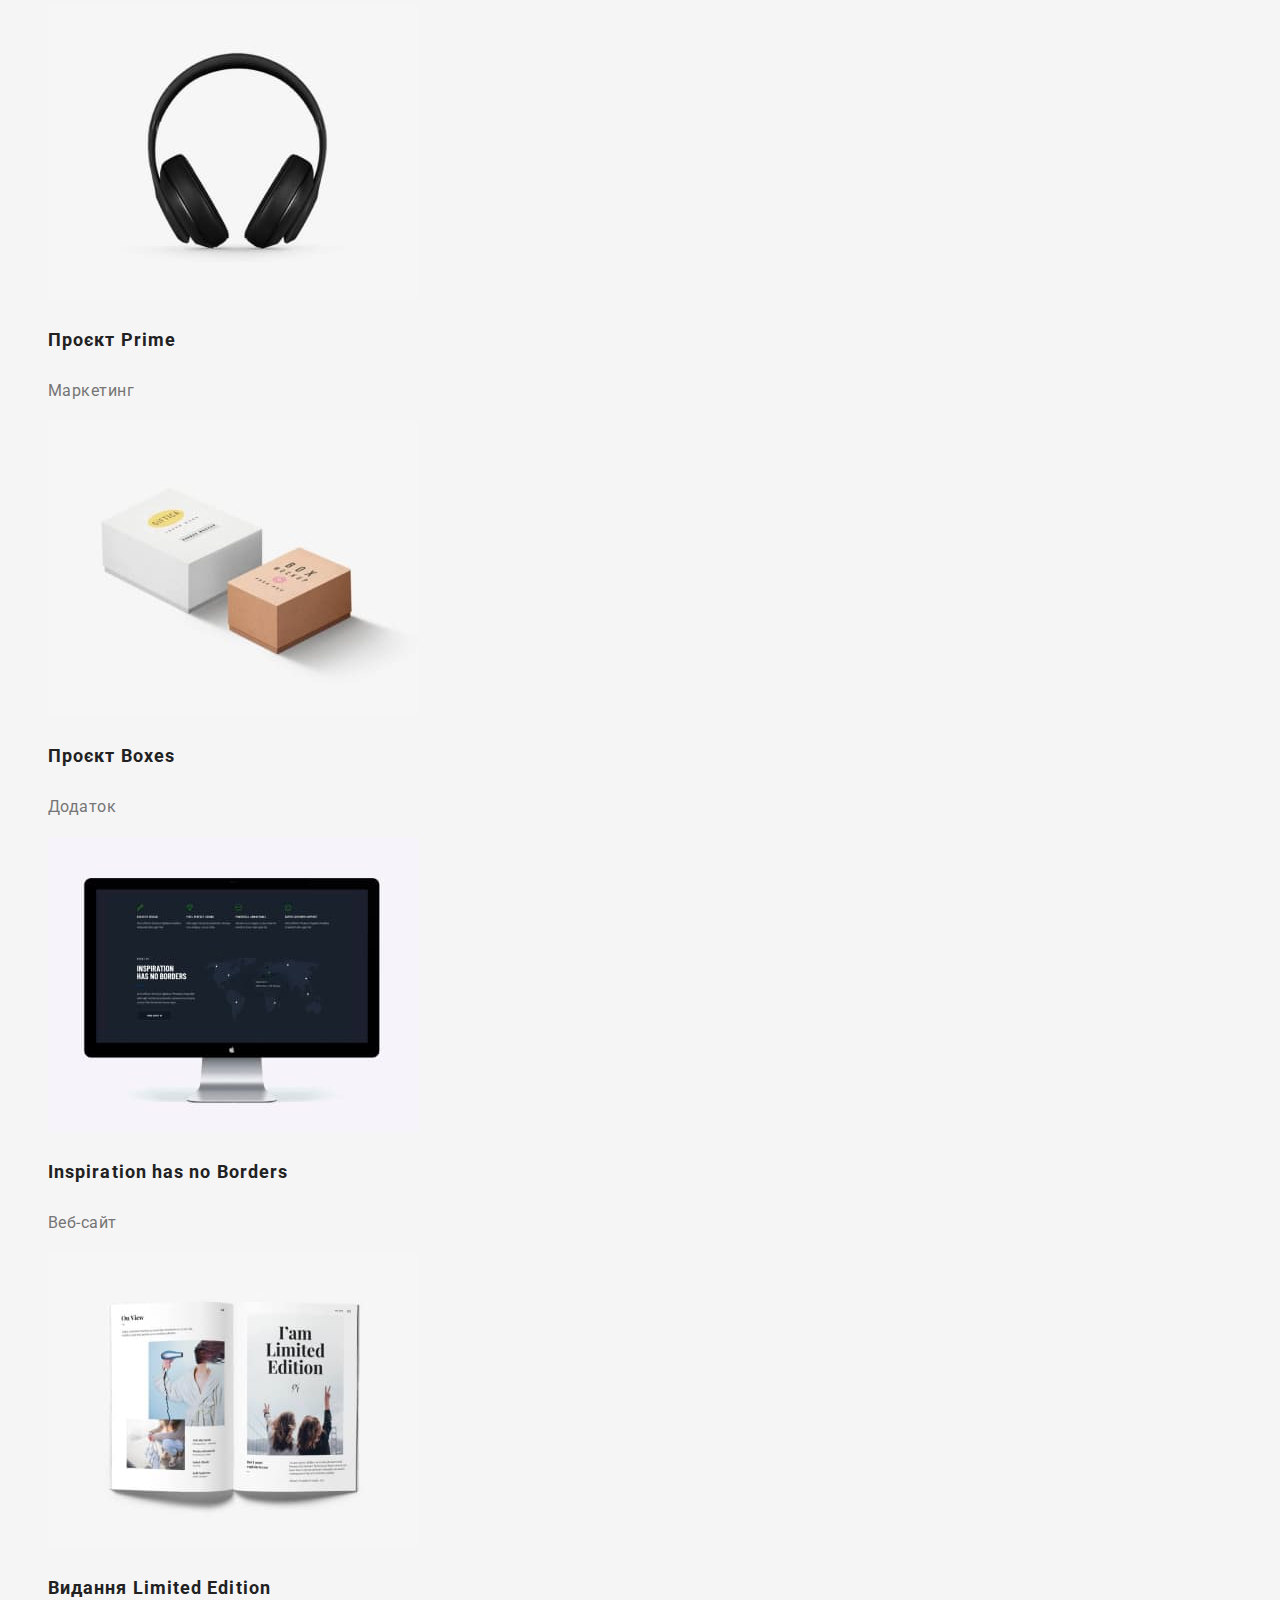
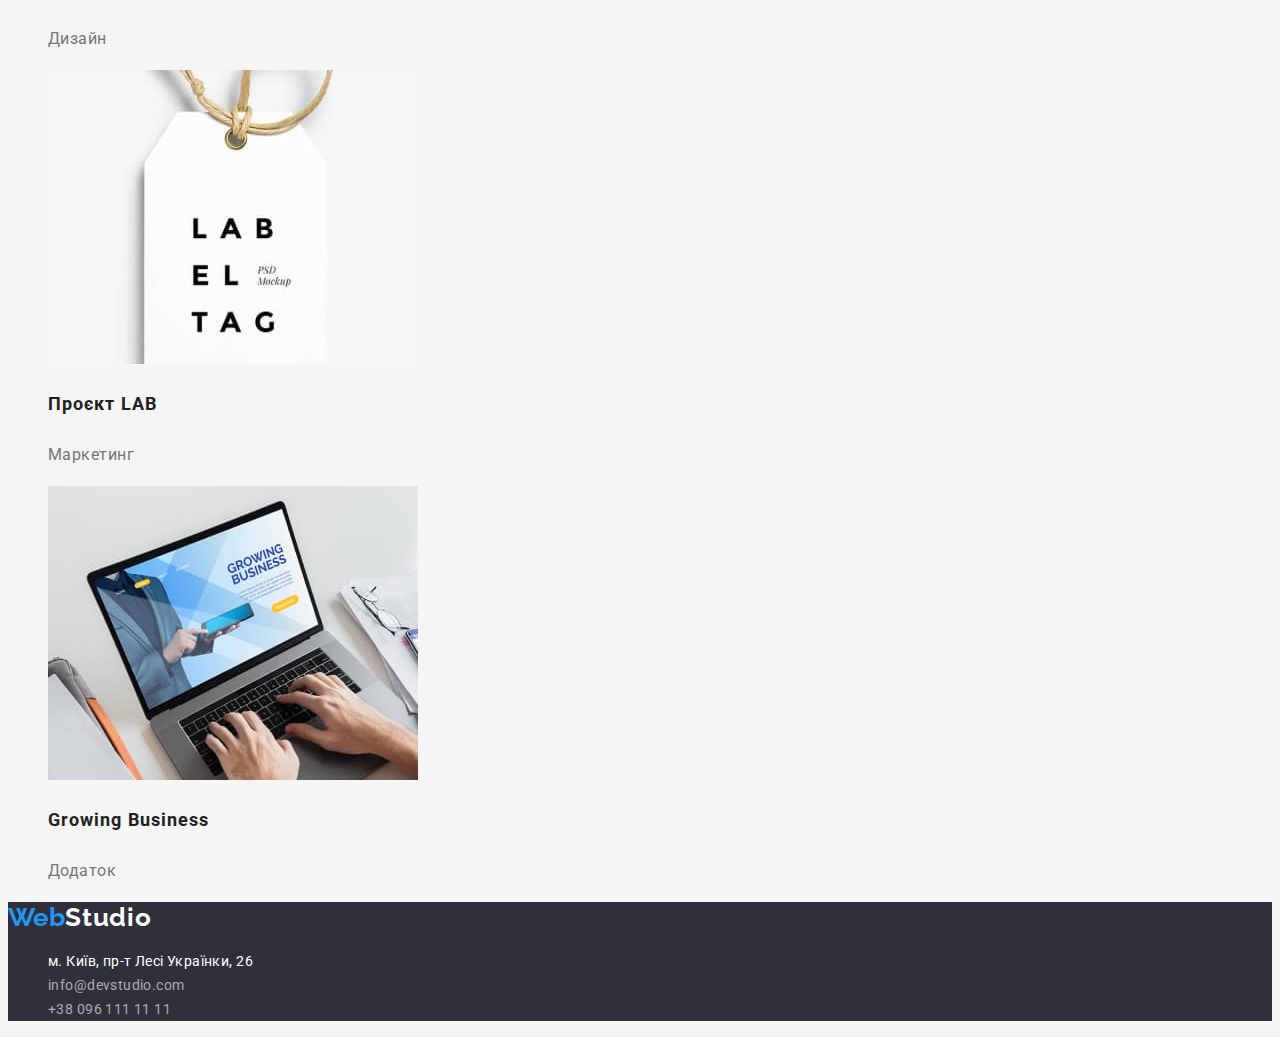
==== commit badd3d77: "Up19:06" ====
--- a/portfolio.html
+++ b/portfolio.html
@@ -16,7 +16,7 @@
   <body>
     <header>
       <nav>
-        <a href="./index.html"
+        <a class="logo" href="./index.html"
           ><span class="logo-nav">Web</span
           ><span class="logo-nav-accent">Studio</span></a
         >
@@ -47,7 +47,7 @@
       <section>
         <ul>
           <li>
-            <button type="button" class="all-button">Усі</button>
+            <button type="button" class="solutions-button">Усі</button>
           </li>
           <li>
             <button type="button" class="solutions-button">Веб-сайти</button>
@@ -70,7 +70,7 @@
           </li>
           <li>
             <img
-              src="./img/new_orlean _golden_starsq.jpg"
+              src="./img/new-orlean-golden-starsq.jpg"
               alt="new_orlean"
               width="370"
             />
@@ -124,7 +124,7 @@
       </section>
     </main>
     <footer class="adress">
-      <a href="./index.html"
+      <a class="logo" href="./index.html"
         ><span class="logo-nav">Web</span
         ><span class="Logo-footer">Studio</span></a
       >
--- a/css/styles.css
+++ b/css/styles.css
@@ -1,20 +1,24 @@
-body{
+body {
     background-color: #F5F5F5;
-    font-family: 'roboto', 'Raleway', 'sans-serif'
-    
-    }
+    font-family: 'roboto','sans-serif';
+
+}
 a {
-    text-decoration: none;
+text-decoration: none;
 }
 a:hover {
-    color: #2196F3;
+color: #2196F3;
 }
 ul {
-    list-style: none
-}
+list-style: none
+ }
+.logo {
+ font-family: 'Raleway', 'sans-serif';
+
+ }
+
 .logo-nav {
     color: #2196F3;
-    font-family: 'Raleway';
     font-style: normal;
     font-weight: 700;
     font-size: 26px;
@@ -22,7 +26,6 @@
 }
 .logo-nav-accent {
     color: #000000;
-    font-family: 'Raleway';
     font-style: normal;
     font-weight: 700;
     font-size: 26px;
@@ -36,6 +39,7 @@
     font-size: 14px;
     line-height: 16px;
     letter-spacing: 0.02em;
+
     
 }
 .nav-link-not-current {
@@ -46,6 +50,8 @@
     font-size: 14px;
     line-height: 16px;
     letter-spacing: 0.02em;
+    cursor: pointer;
+    
     
 }
 .nav-link-email-contact {
@@ -55,7 +61,7 @@
     font-size: 14px;
     line-height: 16px;
     letter-spacing: 0.02em;
-    color: #2196F3;
+    color: #757575;
 }
 .nav-link-tel-contact {
     font-family: 'Roboto';
@@ -65,6 +71,7 @@
     line-height: 16px;
     letter-spacing: 0.02em;
     color: #757575;
+
 }
 .about-us {
     background-color: #2F303A;
@@ -98,6 +105,9 @@
     font-weight: 700;
     font-size: 16px;
     line-height: 30px;
+    letter-spacing: 0.06em;
+    cursor: pointer;
+
     
 }
 .order-service-button:hover {
@@ -135,24 +145,18 @@
     letter-spacing: 0.03em;
     color: #757575;
 }
-.what-we-do {
-    font-family: 'Roboto';
-    font-style: normal;
-    font-weight: 700;
+.title {
+    font-family: 'Roboto';
+    font-style: normal;
+    font-weight: 700;
+    font-size: 36px;
+    line-height: 42px;
+    letter-spacing: 0.03em;
     color: #212121;
 }
 .our-team-section {
     background: #F5F4FA;
 
-}
-.our-team {
-    font-family: 'Roboto';
-    font-style: normal;
-    font-weight: 700;
-    font-size: 36px;
-    line-height: 42px;
-    letter-spacing: 0.03em;
-    color: #212121;
 }
 .our-team-foto{
     background-color: #F5F5F5;
@@ -216,7 +220,8 @@
     background-color: #F5F5F5;
 
 }
-.all-button {
+
+.solutions-button {
     font-family: 'Roboto';
     font-style: normal;
     font-weight: 500;
@@ -225,24 +230,17 @@
     /* identical to box height, or 162% */
     text-align: center;
     letter-spacing: 0.03em;
-    background-color: #2196F3;
-    /* shadow-middle */
+    color: #212121;
+    background: #F5F4FA;
     box-shadow: 0px 3px 1px rgba(0, 0, 0, 0.1), 0px 1px 2px rgba(0, 0, 0, 0.08), 0px 2px 2px rgba(0, 0, 0, 0.12);
     border-radius: 4px;
-}
-.solutions-button {
-    font-family: 'Roboto';
-    font-style: normal;
-    font-weight: 500;
-    font-size: 16px;
-    line-height: 26px;
-    /* identical to box height, or 162% */
-    text-align: center;
-    letter-spacing: 0.03em;
-    color: #212121;
+    cursor: pointer;
 }
 .solutions-button:hover {
     background: #2196F3;
+    color: #FFFFFF;
+
+
 
 }
 .projects {
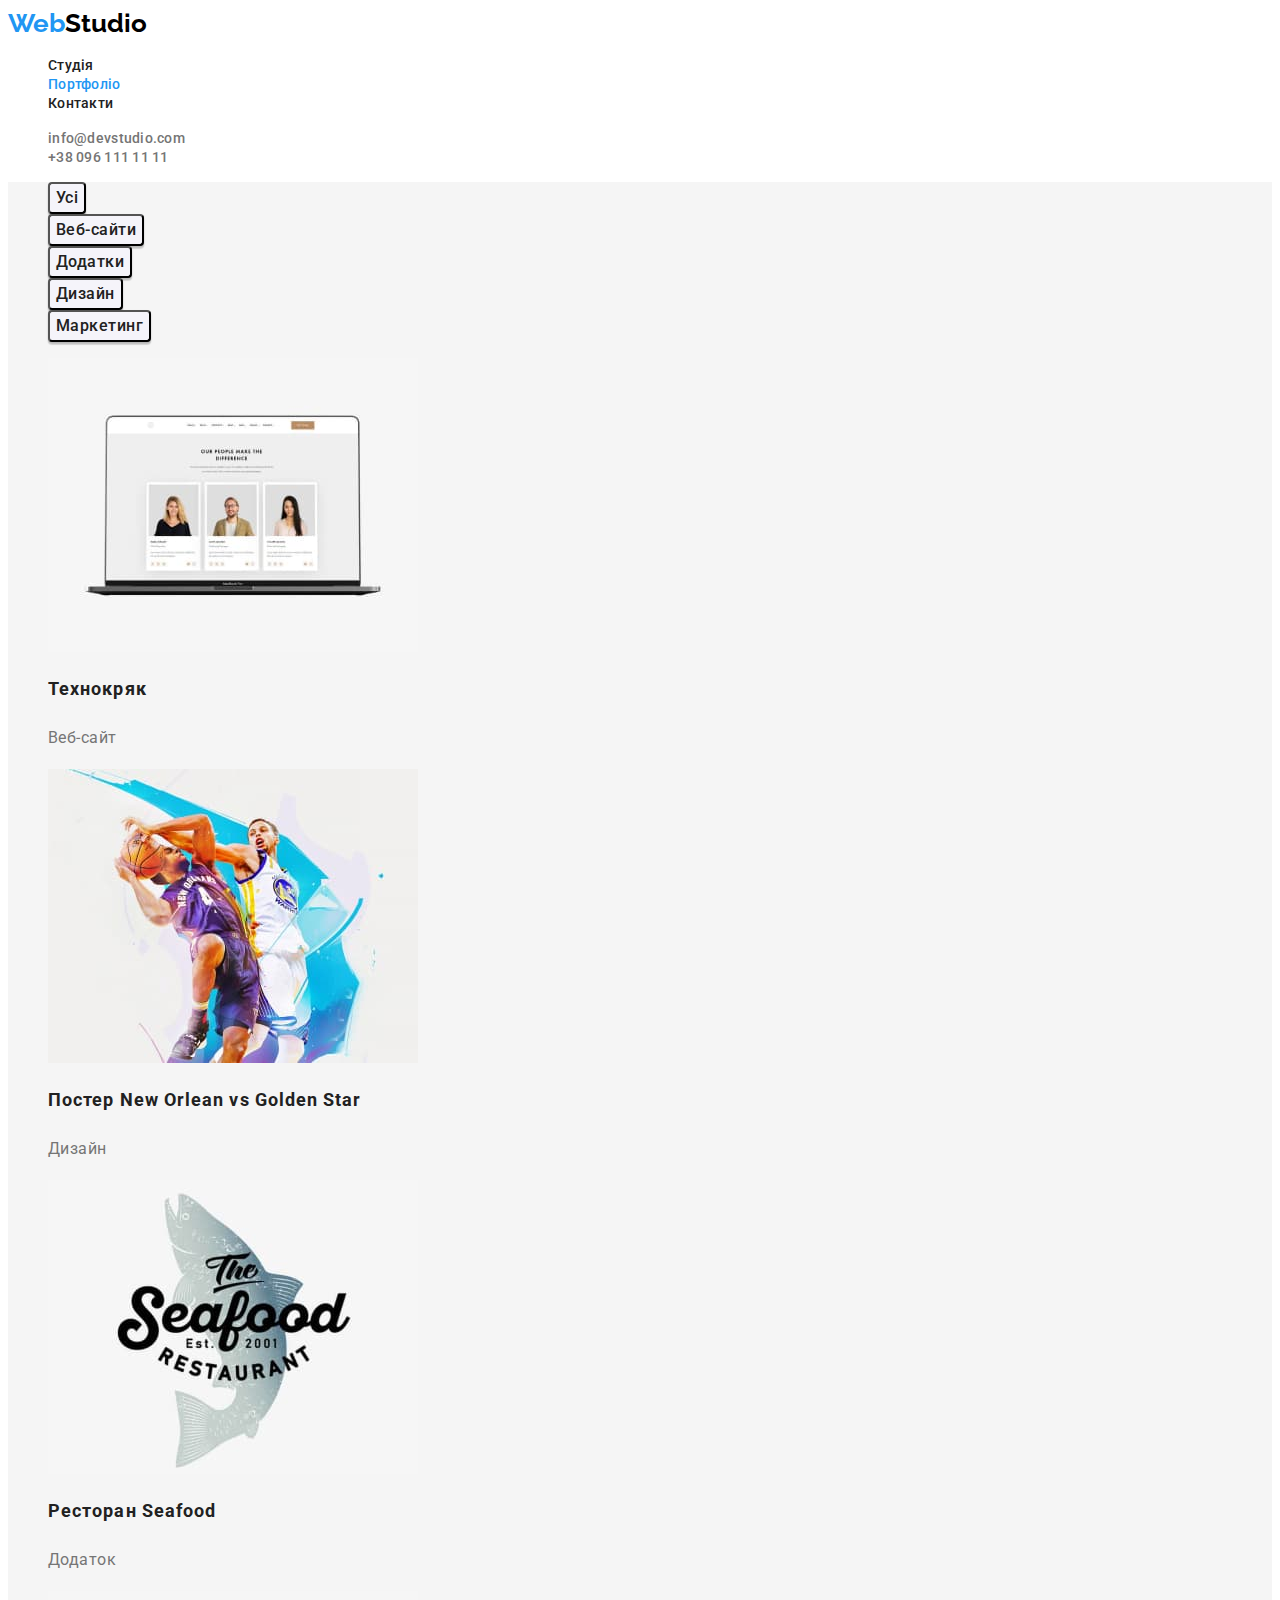
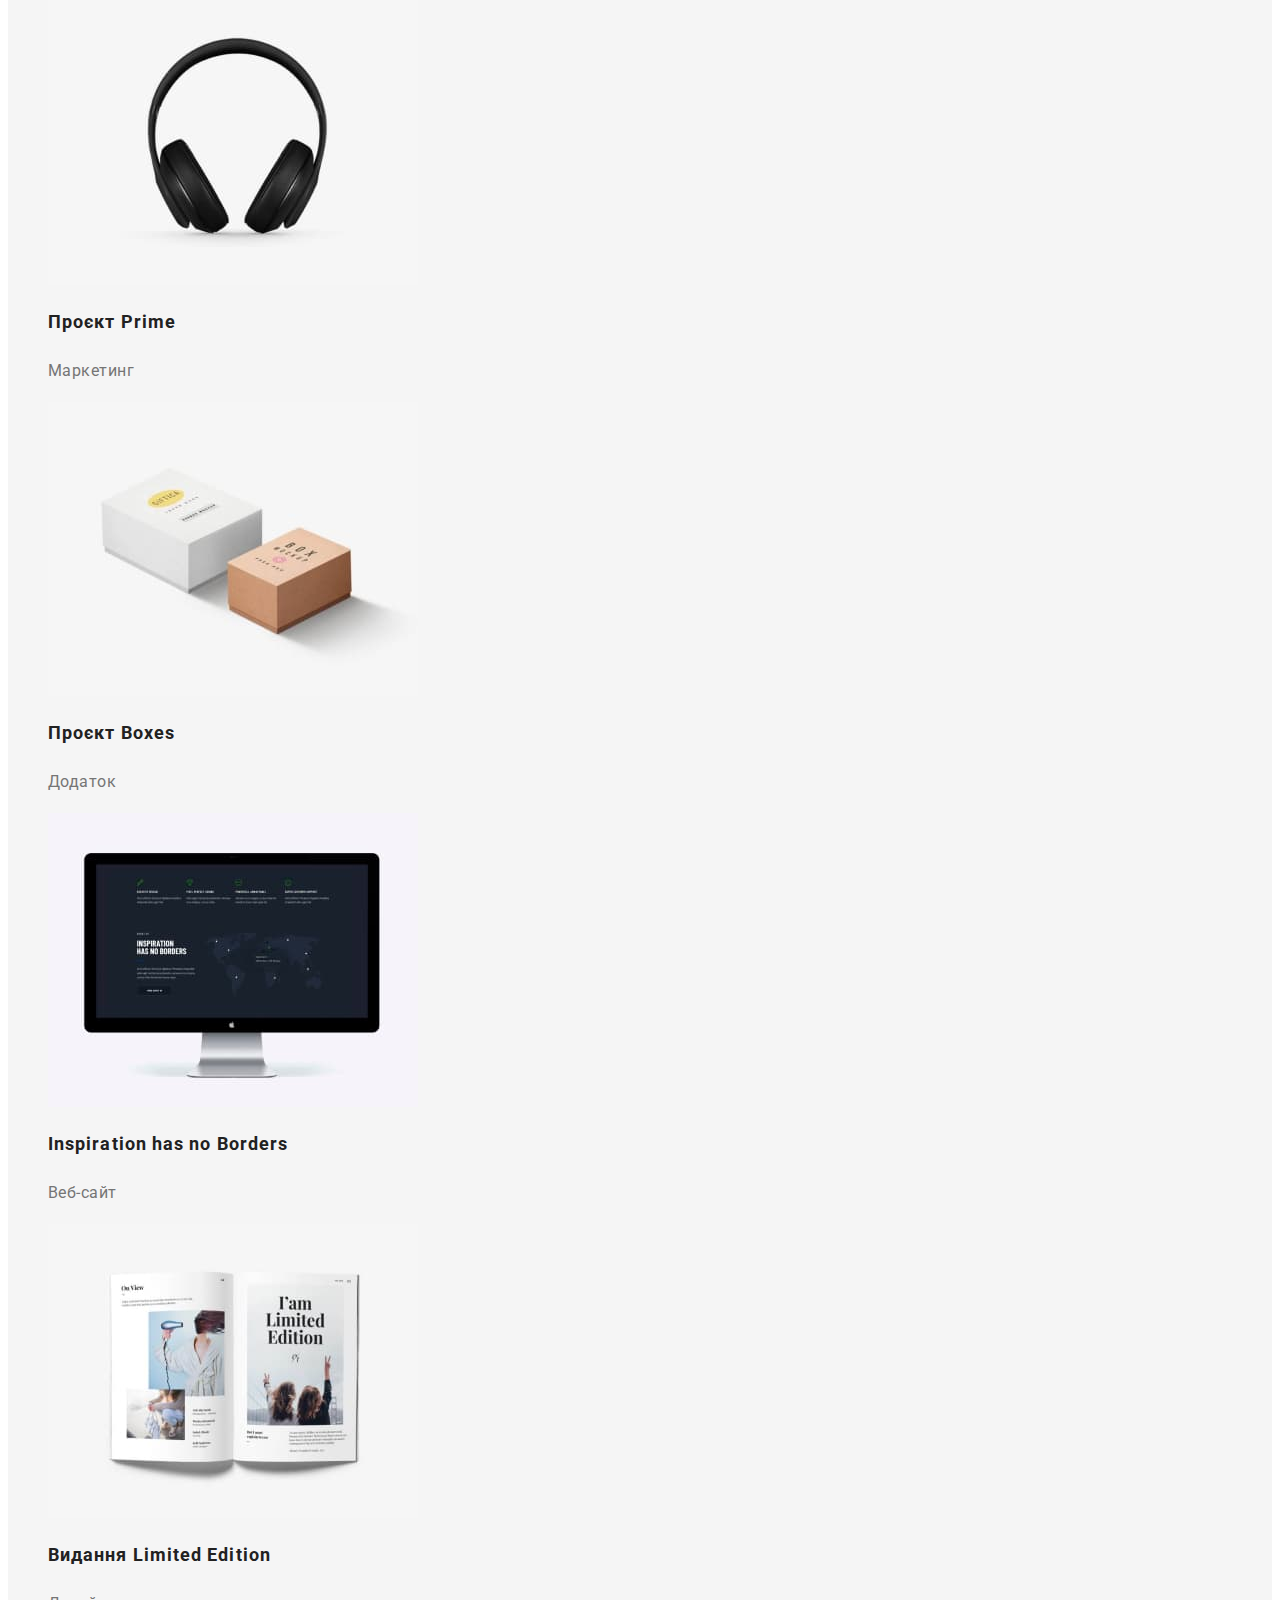
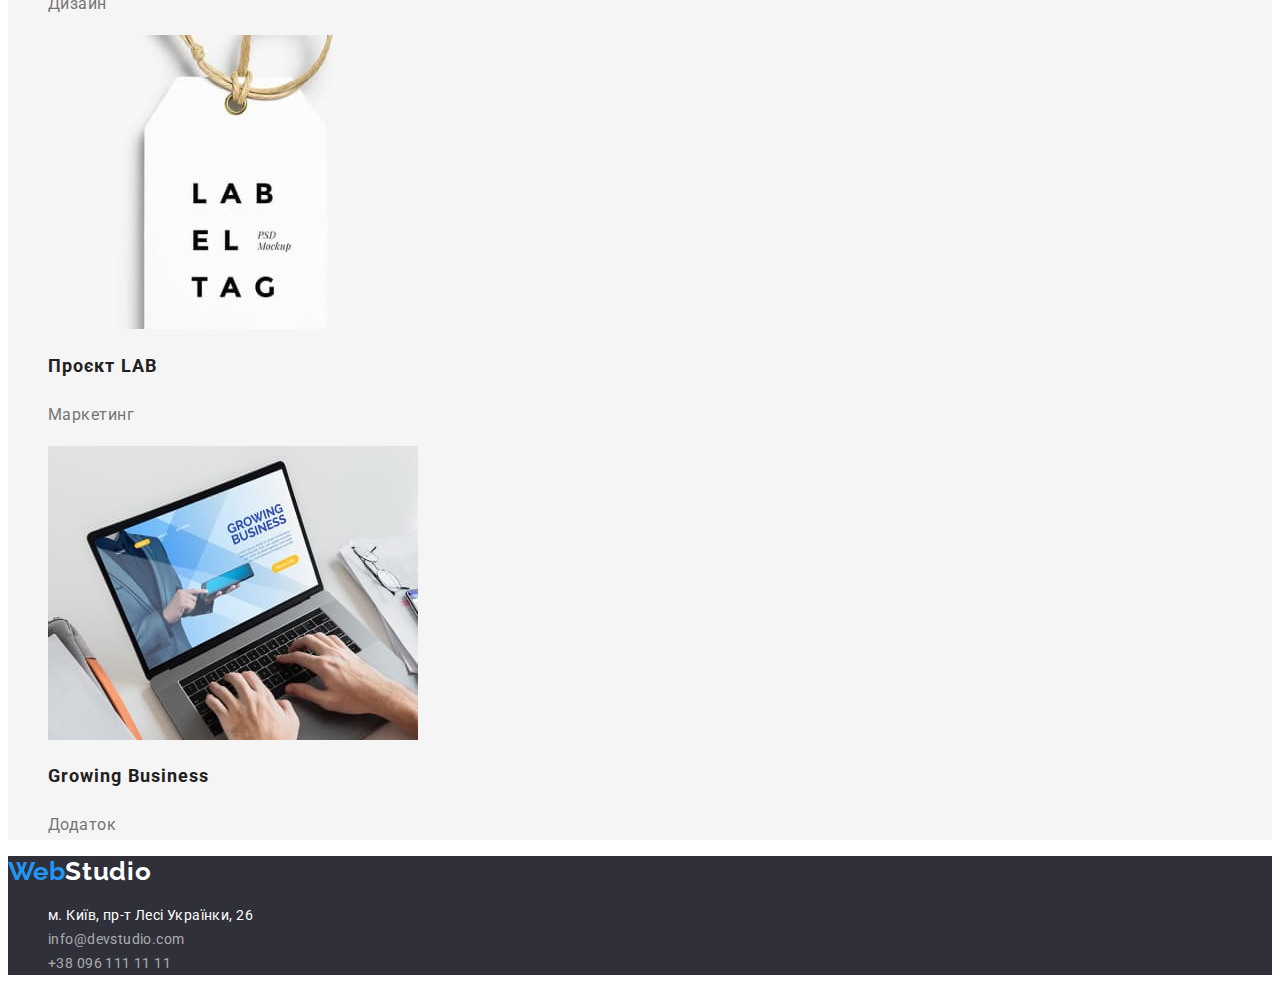
==== commit b08b964e: "Updef23:00" ====
--- a/portfolio.html
+++ b/portfolio.html
@@ -45,6 +45,7 @@
     </header>
     <main class="portfolio">
       <section>
+        <h1 class="visually-hidden">Наші проекти</h1>
         <ul>
           <li>
             <button type="button" class="solutions-button">Усі</button>
@@ -65,7 +66,7 @@
         <ul>
           <li>
             <img src="./img/tehnokhryaksq.jpg" alt="tehnokhryak" width="370" />
-            <h3 class="projects">Технокряк</h3>
+            <h2 class="projects">Технокряк</h2>
             <p class="projects-solution">Веб-сайт</p>
           </li>
           <li>
@@ -74,27 +75,27 @@
               alt="new_orlean"
               width="370"
             />
-            <h3 class="projects">Постер New Orlean vs Golden Star</h3>
+            <h2 class="projects">Постер New Orlean vs Golden Star</h2>
             <p class="projects-solution">Дизайн</p>
           </li>
           <li>
             <img src="./img/seafoodsq.jpg" alt="seafood" width="370" />
-            <h3 class="projects">Ресторан Seafood</h3>
+            <h2 class="projects">Ресторан Seafood</h2>
             <p class="projects-solution">Додаток</p>
           </li>
           <li>
             <img src="./img/primesq.jpg" alt="prime" width="370" />
-            <h3 class="projects">Проєкт Prime</h3>
+            <h2 class="projects">Проєкт Prime</h2>
             <p class="projects-solution">Маркетинг</p>
           </li>
           <li>
             <img src="./img/boxessq.jpg" alt="boxes" width="370" />
-            <h3 class="projects">Проєкт Boxes</h3>
+            <h2 class="projects">Проєкт Boxes</h2>
             <p class="projects-solution">Додаток</p>
           </li>
           <li>
             <img src="./img/inspirationsq.jpg" alt="inspiration" width="370" />
-            <h3 class="projects">Inspiration has no Borders</h3>
+            <h2 class="projects">Inspiration has no Borders</h2>
             <p class="projects-solution">Веб-сайт</p>
           </li>
           <li>
@@ -103,12 +104,12 @@
               alt="limited_edition"
               width="370"
             />
-            <h3 class="projects">Видання Limited Edition</h3>
+            <h2 class="projects">Видання Limited Edition</h2>
             <p class="projects-solution">Дизайн</p>
           </li>
           <li>
             <img src="./img/labsq.jpg" alt="lab" width="370" />
-            <h3 class="projects">Проєкт LAB</h3>
+            <h2 class="projects">Проєкт LAB</h2>
             <p class="projects-solution">Маркетинг</p>
           </li>
           <li>
@@ -117,7 +118,7 @@
               alt="growing_business"
               width="370"
             />
-            <h3 class="projects">Growing Business</h3>
+            <h2 class="projects">Growing Business</h2>
             <p class="projects-solution">Додаток</p>
           </li>
         </ul>
--- a/css/styles.css
+++ b/css/styles.css
@@ -1,6 +1,14 @@
+:root {
+    --title-text-color: #212121;
+    --button-hover-focus-background-color: #2196F3;
+    --background-color: #FFFFFF;
+
+}
+
 body {
-    background-color: #F5F5F5;
-    font-family: 'roboto','sans-serif';
+    font-family: 'Roboto', sans-serif;
+    color: var(--title-text-color);
+
 
 }
 a {
@@ -9,9 +17,14 @@
 a:hover {
 color: #2196F3;
 }
+a:focus-visible {
+color: #2196F3;
+}
+
 ul {
 list-style: none
  }
+
 .logo {
  font-family: 'Raleway', 'sans-serif';
 
@@ -39,9 +52,8 @@
     font-size: 14px;
     line-height: 16px;
     letter-spacing: 0.02em;
-
-    
-}
+}
+
 .nav-link-not-current {
     color: #212121;
     font-family: 'Roboto';
@@ -92,7 +104,7 @@
 }
 
 .order-service-button {
-    color: #FFFFFF;
+    color: var(--background-color);
     background: #2196F3;
     box-shadow: 0px 4px 4px rgba(0, 0, 0, 0.15);
     border-radius: 4px;
@@ -110,11 +122,11 @@
 
     
 }
-.order-service-button:hover {
+.order-service-button:hover, .order-service-button:focus  {
     background-color: #188CE8;
 }
 .visually-hidden {
-    position: absolute;
+      position: absolute;
       white-space: nowrap;
       width: 1px;
       height: 1px;
@@ -152,7 +164,7 @@
     font-size: 36px;
     line-height: 42px;
     letter-spacing: 0.03em;
-    color: #212121;
+    color: var(--title-text-color);
 }
 .our-team-section {
     background: #F5F4FA;
@@ -237,11 +249,12 @@
     cursor: pointer;
 }
 .solutions-button:hover {
-    background: #2196F3;
+    background-color: var(--button-hover-focus-background-color);
+    color:#FFFFFF;
+}
+.solutions-button:focus {
+    background-color: var(--button-hover-focus-background-color);
     color: #FFFFFF;
-
-
-
 }
 .projects {
     font-family: 'Roboto';
